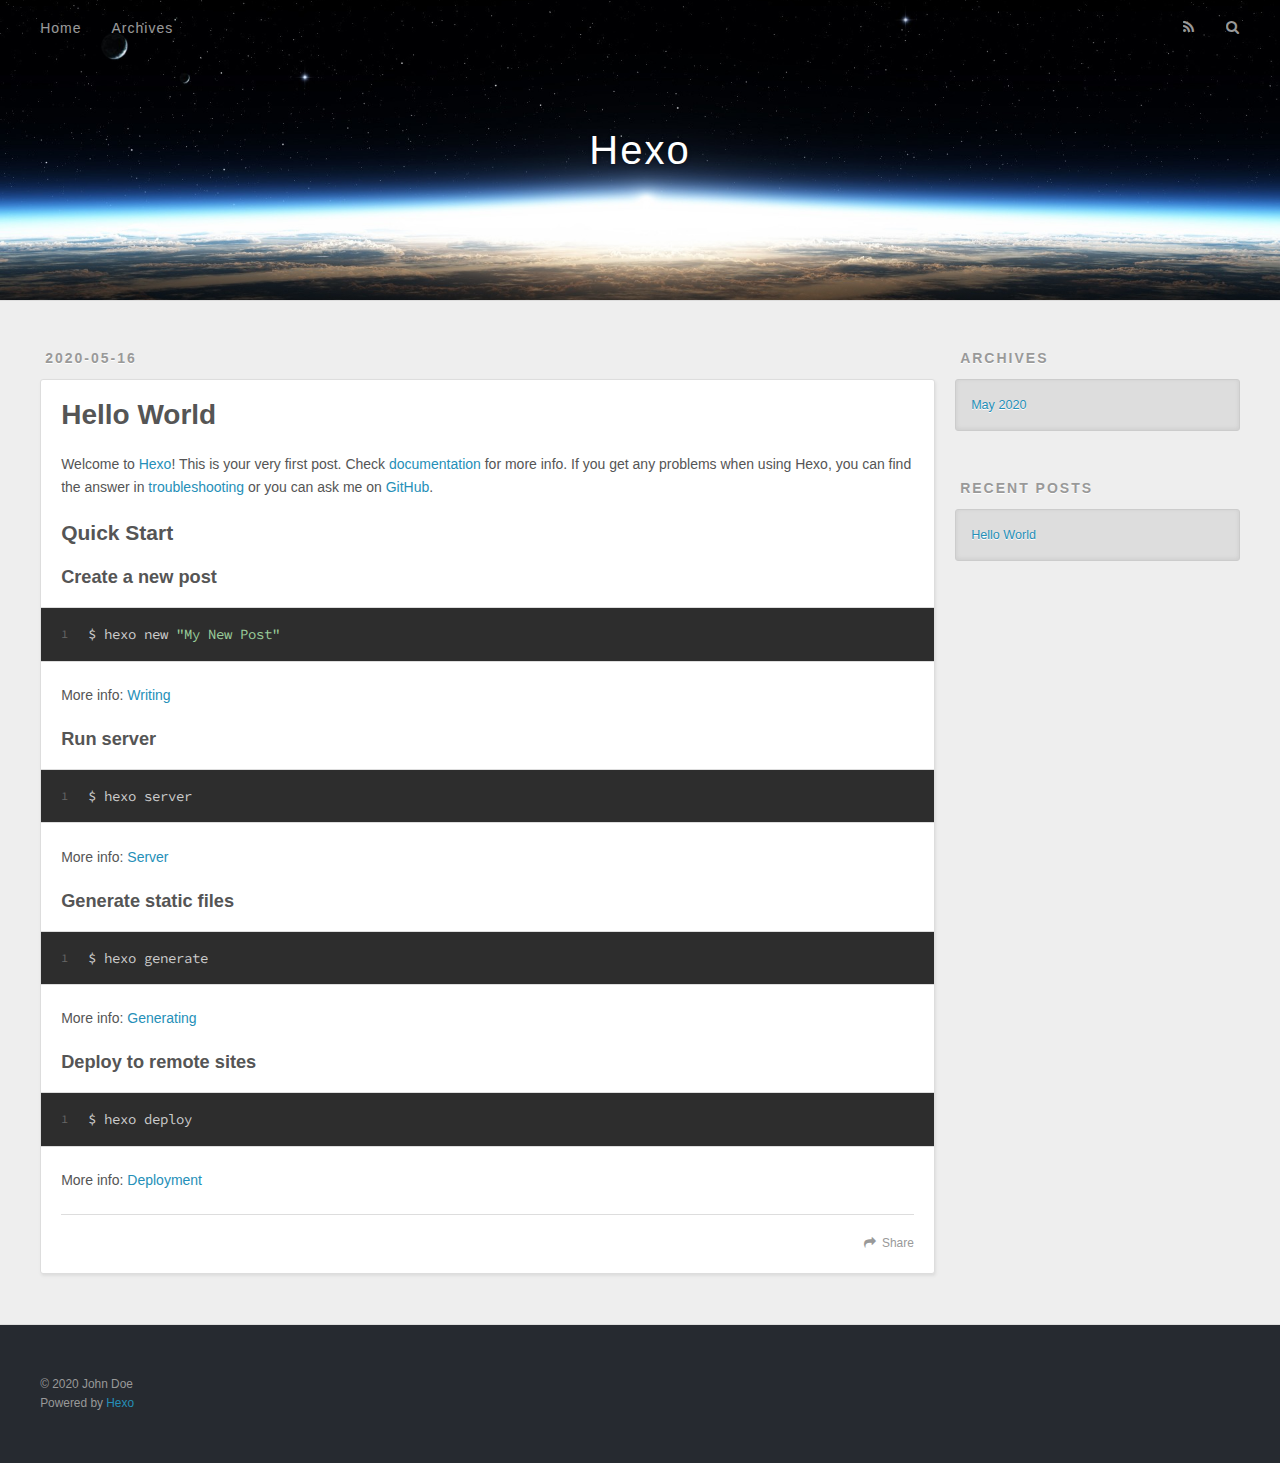
==== index.html @ b16082a1 "Site updated: 2020-05-16 10:19:27" ====
<!DOCTYPE html>
<html>
<head>
  <meta charset="utf-8">
  

  
  <title>Hexo</title>
  <meta name="viewport" content="width=device-width, initial-scale=1, maximum-scale=1">
  <meta property="og:type" content="website">
<meta property="og:title" content="Hexo">
<meta property="og:url" content="http://yoursite.com/index.html">
<meta property="og:site_name" content="Hexo">
<meta property="og:locale" content="en_US">
<meta property="article:author" content="John Doe">
<meta name="twitter:card" content="summary">
  
    <link rel="alternate" href="/atom.xml" title="Hexo" type="application/atom+xml">
  
  
    <link rel="icon" href="/favicon.png">
  
  
    <link href="//fonts.googleapis.com/css?family=Source+Code+Pro" rel="stylesheet" type="text/css">
  
  
<link rel="stylesheet" href="/css/style.css">

<meta name="generator" content="Hexo 4.2.1"></head>

<body>
  <div id="container">
    <div id="wrap">
      <header id="header">
  <div id="banner"></div>
  <div id="header-outer" class="outer">
    <div id="header-title" class="inner">
      <h1 id="logo-wrap">
        <a href="/" id="logo">Hexo</a>
      </h1>
      
    </div>
    <div id="header-inner" class="inner">
      <nav id="main-nav">
        <a id="main-nav-toggle" class="nav-icon"></a>
        
          <a class="main-nav-link" href="/">Home</a>
        
          <a class="main-nav-link" href="/archives">Archives</a>
        
      </nav>
      <nav id="sub-nav">
        
          <a id="nav-rss-link" class="nav-icon" href="/atom.xml" title="RSS Feed"></a>
        
        <a id="nav-search-btn" class="nav-icon" title="Search"></a>
      </nav>
      <div id="search-form-wrap">
        <form action="//google.com/search" method="get" accept-charset="UTF-8" class="search-form"><input type="search" name="q" class="search-form-input" placeholder="Search"><button type="submit" class="search-form-submit">&#xF002;</button><input type="hidden" name="sitesearch" value="http://yoursite.com"></form>
      </div>
    </div>
  </div>
</header>
      <div class="outer">
        <section id="main">
  
    <article id="post-hello-world" class="article article-type-post" itemscope itemprop="blogPost">
  <div class="article-meta">
    <a href="/2020/05/16/hello-world/" class="article-date">
  <time datetime="2020-05-16T02:02:48.460Z" itemprop="datePublished">2020-05-16</time>
</a>
    
  </div>
  <div class="article-inner">
    
    
      <header class="article-header">
        
  
    <h1 itemprop="name">
      <a class="article-title" href="/2020/05/16/hello-world/">Hello World</a>
    </h1>
  

      </header>
    
    <div class="article-entry" itemprop="articleBody">
      
        <p>Welcome to <a href="https://hexo.io/" target="_blank" rel="noopener">Hexo</a>! This is your very first post. Check <a href="https://hexo.io/docs/" target="_blank" rel="noopener">documentation</a> for more info. If you get any problems when using Hexo, you can find the answer in <a href="https://hexo.io/docs/troubleshooting.html" target="_blank" rel="noopener">troubleshooting</a> or you can ask me on <a href="https://github.com/hexojs/hexo/issues" target="_blank" rel="noopener">GitHub</a>.</p>
<h2 id="Quick-Start"><a href="#Quick-Start" class="headerlink" title="Quick Start"></a>Quick Start</h2><h3 id="Create-a-new-post"><a href="#Create-a-new-post" class="headerlink" title="Create a new post"></a>Create a new post</h3><figure class="highlight bash"><table><tr><td class="gutter"><pre><span class="line">1</span><br></pre></td><td class="code"><pre><span class="line">$ hexo new <span class="string">"My New Post"</span></span><br></pre></td></tr></table></figure>

<p>More info: <a href="https://hexo.io/docs/writing.html" target="_blank" rel="noopener">Writing</a></p>
<h3 id="Run-server"><a href="#Run-server" class="headerlink" title="Run server"></a>Run server</h3><figure class="highlight bash"><table><tr><td class="gutter"><pre><span class="line">1</span><br></pre></td><td class="code"><pre><span class="line">$ hexo server</span><br></pre></td></tr></table></figure>

<p>More info: <a href="https://hexo.io/docs/server.html" target="_blank" rel="noopener">Server</a></p>
<h3 id="Generate-static-files"><a href="#Generate-static-files" class="headerlink" title="Generate static files"></a>Generate static files</h3><figure class="highlight bash"><table><tr><td class="gutter"><pre><span class="line">1</span><br></pre></td><td class="code"><pre><span class="line">$ hexo generate</span><br></pre></td></tr></table></figure>

<p>More info: <a href="https://hexo.io/docs/generating.html" target="_blank" rel="noopener">Generating</a></p>
<h3 id="Deploy-to-remote-sites"><a href="#Deploy-to-remote-sites" class="headerlink" title="Deploy to remote sites"></a>Deploy to remote sites</h3><figure class="highlight bash"><table><tr><td class="gutter"><pre><span class="line">1</span><br></pre></td><td class="code"><pre><span class="line">$ hexo deploy</span><br></pre></td></tr></table></figure>

<p>More info: <a href="https://hexo.io/docs/one-command-deployment.html" target="_blank" rel="noopener">Deployment</a></p>

      
    </div>
    <footer class="article-footer">
      <a data-url="http://yoursite.com/2020/05/16/hello-world/" data-id="cka904v8r000038v495n9e7um" class="article-share-link">Share</a>
      
      
    </footer>
  </div>
  
</article>


  


</section>
        
          <aside id="sidebar">
  
    

  
    

  
    
  
    
  <div class="widget-wrap">
    <h3 class="widget-title">Archives</h3>
    <div class="widget">
      <ul class="archive-list"><li class="archive-list-item"><a class="archive-list-link" href="/archives/2020/05/">May 2020</a></li></ul>
    </div>
  </div>


  
    
  <div class="widget-wrap">
    <h3 class="widget-title">Recent Posts</h3>
    <div class="widget">
      <ul>
        
          <li>
            <a href="/2020/05/16/hello-world/">Hello World</a>
          </li>
        
      </ul>
    </div>
  </div>

  
</aside>
        
      </div>
      <footer id="footer">
  
  <div class="outer">
    <div id="footer-info" class="inner">
      &copy; 2020 John Doe<br>
      Powered by <a href="http://hexo.io/" target="_blank">Hexo</a>
    </div>
  </div>
</footer>
    </div>
    <nav id="mobile-nav">
  
    <a href="/" class="mobile-nav-link">Home</a>
  
    <a href="/archives" class="mobile-nav-link">Archives</a>
  
</nav>
    

<script src="//ajax.googleapis.com/ajax/libs/jquery/2.0.3/jquery.min.js"></script>


  
<link rel="stylesheet" href="/fancybox/jquery.fancybox.css">

  
<script src="/fancybox/jquery.fancybox.pack.js"></script>




<script src="/js/script.js"></script>




  </div>
</body>
</html>
---- css/style.css ----
body {
  width: 100%;
}
body:before,
body:after {
  content: "";
  display: table;
}
body:after {
  clear: both;
}
html,
body,
div,
span,
applet,
object,
iframe,
h1,
h2,
h3,
h4,
h5,
h6,
p,
blockquote,
pre,
a,
abbr,
acronym,
address,
big,
cite,
code,
del,
dfn,
em,
img,
ins,
kbd,
q,
s,
samp,
small,
strike,
strong,
sub,
sup,
tt,
var,
dl,
dt,
dd,
ol,
ul,
li,
fieldset,
form,
label,
legend,
table,
caption,
tbody,
tfoot,
thead,
tr,
th,
td {
  margin: 0;
  padding: 0;
  border: 0;
  outline: 0;
  font-weight: inherit;
  font-style: inherit;
  font-family: inherit;
  font-size: 100%;
  vertical-align: baseline;
}
body {
  line-height: 1;
  color: #000;
  background: #fff;
}
ol,
ul {
  list-style: none;
}
table {
  border-collapse: separate;
  border-spacing: 0;
  vertical-align: middle;
}
caption,
th,
td {
  text-align: left;
  font-weight: normal;
  vertical-align: middle;
}
a img {
  border: none;
}
input,
button {
  margin: 0;
  padding: 0;
}
input::-moz-focus-inner,
button::-moz-focus-inner {
  border: 0;
  padding: 0;
}
@font-face {
  font-family: FontAwesome;
  font-style: normal;
  font-weight: normal;
  src: url("fonts/fontawesome-webfont.eot?v=#4.0.3");
  src: url("fonts/fontawesome-webfont.eot?#iefix&v=#4.0.3") format("embedded-opentype"), url("fonts/fontawesome-webfont.woff?v=#4.0.3") format("woff"), url("fonts/fontawesome-webfont.ttf?v=#4.0.3") format("truetype"), url("fonts/fontawesome-webfont.svg#fontawesomeregular?v=#4.0.3") format("svg");
}
html,
body,
#container {
  height: 100%;
}
body {
  background: #eee;
  font: 14px -apple-system, BlinkMacSystemFont, "Segoe UI", "Roboto", "Oxygen", "Ubuntu", "Cantarell", "Fira Sans", "Droid Sans", "Helvetica Neue", sans-serif;
  -webkit-text-size-adjust: 100%;
}
.outer {
  max-width: 1220px;
  margin: 0 auto;
  padding: 0 20px;
}
.outer:before,
.outer:after {
  content: "";
  display: table;
}
.outer:after {
  clear: both;
}
.inner {
  display: inline;
  float: left;
  width: 98.33333333333333%;
  margin: 0 0.833333333333333%;
}
.left,
.alignleft {
  float: left;
}
.right,
.alignright {
  float: right;
}
.clear {
  clear: both;
}
#container {
  position: relative;
}
.mobile-nav-on {
  overflow: hidden;
}
#wrap {
  height: 100%;
  width: 100%;
  position: absolute;
  top: 0;
  left: 0;
  -webkit-transition: 0.2s ease-out;
  -moz-transition: 0.2s ease-out;
  -ms-transition: 0.2s ease-out;
  transition: 0.2s ease-out;
  z-index: 1;
  background: #eee;
}
.mobile-nav-on #wrap {
  left: 280px;
}
@media screen and (min-width: 768px) {
  #main {
    display: inline;
    float: left;
    width: 73.33333333333333%;
    margin: 0 0.833333333333333%;
  }
}
.article-date,
.article-category-link,
.archive-year,
.widget-title {
  text-decoration: none;
  text-transform: uppercase;
  letter-spacing: 2px;
  color: #999;
  margin-bottom: 1em;
  margin-left: 5px;
  line-height: 1em;
  text-shadow: 0 1px #fff;
  font-weight: bold;
}
.article-inner,
.archive-article-inner {
  background: #fff;
  -webkit-box-shadow: 1px 2px 3px #ddd;
  box-shadow: 1px 2px 3px #ddd;
  border: 1px solid #ddd;
  border-radius: 3px;
}
.article-entry h1,
.widget h1 {
  font-size: 2em;
}
.article-entry h2,
.widget h2 {
  font-size: 1.5em;
}
.article-entry h3,
.widget h3 {
  font-size: 1.3em;
}
.article-entry h4,
.widget h4 {
  font-size: 1.2em;
}
.article-entry h5,
.widget h5 {
  font-size: 1em;
}
.article-entry h6,
.widget h6 {
  font-size: 1em;
  color: #999;
}
.article-entry hr,
.widget hr {
  border: 1px dashed #ddd;
}
.article-entry strong,
.widget strong {
  font-weight: bold;
}
.article-entry em,
.widget em,
.article-entry cite,
.widget cite {
  font-style: italic;
}
.article-entry sup,
.widget sup,
.article-entry sub,
.widget sub {
  font-size: 0.75em;
  line-height: 0;
  position: relative;
  vertical-align: baseline;
}
.article-entry sup,
.widget sup {
  top: -0.5em;
}
.article-entry sub,
.widget sub {
  bottom: -0.2em;
}
.article-entry small,
.widget small {
  font-size: 0.85em;
}
.article-entry acronym,
.widget acronym,
.article-entry abbr,
.widget abbr {
  border-bottom: 1px dotted;
}
.article-entry ul,
.widget ul,
.article-entry ol,
.widget ol,
.article-entry dl,
.widget dl {
  margin: 0 20px;
  line-height: 1.6em;
}
.article-entry ul ul,
.widget ul ul,
.article-entry ol ul,
.widget ol ul,
.article-entry ul ol,
.widget ul ol,
.article-entry ol ol,
.widget ol ol {
  margin-top: 0;
  margin-bottom: 0;
}
.article-entry ul,
.widget ul {
  list-style: disc;
}
.article-entry ol,
.widget ol {
  list-style: decimal;
}
.article-entry dt,
.widget dt {
  font-weight: bold;
}
#header {
  height: 300px;
  position: relative;
  border-bottom: 1px solid #ddd;
}
#header:before,
#header:after {
  content: "";
  position: absolute;
  left: 0;
  right: 0;
  height: 40px;
}
#header:before {
  top: 0;
  background: -webkit-linear-gradient(rgba(0,0,0,0.2), transparent);
  background: -moz-linear-gradient(rgba(0,0,0,0.2), transparent);
  background: -ms-linear-gradient(rgba(0,0,0,0.2), transparent);
  background: linear-gradient(rgba(0,0,0,0.2), transparent);
}
#header:after {
  bottom: 0;
  background: -webkit-linear-gradient(transparent, rgba(0,0,0,0.2));
  background: -moz-linear-gradient(transparent, rgba(0,0,0,0.2));
  background: -ms-linear-gradient(transparent, rgba(0,0,0,0.2));
  background: linear-gradient(transparent, rgba(0,0,0,0.2));
}
#header-outer {
  height: 100%;
  position: relative;
}
#header-inner {
  position: relative;
  overflow: hidden;
}
#banner {
  position: absolute;
  top: 0;
  left: 0;
  width: 100%;
  height: 100%;
  background: url("images/banner.jpg") center #000;
  -webkit-background-size: cover;
  -moz-background-size: cover;
  background-size: cover;
  z-index: -1;
}
#header-title {
  text-align: center;
  height: 40px;
  position: absolute;
  top: 50%;
  left: 0;
  margin-top: -20px;
}
#logo,
#subtitle {
  text-decoration: none;
  color: #fff;
  font-weight: 300;
  text-shadow: 0 1px 4px rgba(0,0,0,0.3);
}
#logo {
  font-size: 40px;
  line-height: 40px;
  letter-spacing: 2px;
}
#subtitle {
  font-size: 16px;
  line-height: 16px;
  letter-spacing: 1px;
}
#subtitle-wrap {
  margin-top: 16px;
}
#main-nav {
  float: left;
  margin-left: -15px;
}
.nav-icon,
.main-nav-link {
  float: left;
  color: #fff;
  opacity: 0.6;
  text-decoration: none;
  text-shadow: 0 1px rgba(0,0,0,0.2);
  -webkit-transition: opacity 0.2s;
  -moz-transition: opacity 0.2s;
  -ms-transition: opacity 0.2s;
  transition: opacity 0.2s;
  display: block;
  padding: 20px 15px;
}
.nav-icon:hover,
.main-nav-link:hover {
  opacity: 1;
}
.nav-icon {
  font-family: FontAwesome;
  text-align: center;
  font-size: 14px;
  width: 14px;
  height: 14px;
  padding: 20px 15px;
  position: relative;
  cursor: pointer;
}
.main-nav-link {
  font-weight: 300;
  letter-spacing: 1px;
}
@media screen and (max-width: 479px) {
  .main-nav-link {
    display: none;
  }
}
#main-nav-toggle {
  display: none;
}
#main-nav-toggle:before {
  content: "\f0c9";
}
@media screen and (max-width: 479px) {
  #main-nav-toggle {
    display: block;
  }
}
#sub-nav {
  float: right;
  margin-right: -15px;
}
#nav-rss-link:before {
  content: "\f09e";
}
#nav-search-btn:before {
  content: "\f002";
}
#search-form-wrap {
  position: absolute;
  top: 15px;
  width: 150px;
  height: 30px;
  right: -150px;
  opacity: 0;
  -webkit-transition: 0.2s ease-out;
  -moz-transition: 0.2s ease-out;
  -ms-transition: 0.2s ease-out;
  transition: 0.2s ease-out;
}
#search-form-wrap.on {
  opacity: 1;
  right: 0;
}
@media screen and (max-width: 479px) {
  #search-form-wrap {
    width: 100%;
    right: -100%;
  }
}
.search-form {
  position: absolute;
  top: 0;
  left: 0;
  right: 0;
  background: #fff;
  padding: 5px 15px;
  border-radius: 15px;
  -webkit-box-shadow: 0 0 10px rgba(0,0,0,0.3);
  box-shadow: 0 0 10px rgba(0,0,0,0.3);
}
.search-form-input {
  border: none;
  background: none;
  color: #555;
  width: 100%;
  font: 13px -apple-system, BlinkMacSystemFont, "Segoe UI", "Roboto", "Oxygen", "Ubuntu", "Cantarell", "Fira Sans", "Droid Sans", "Helvetica Neue", sans-serif;
  outline: none;
}
.search-form-input::-webkit-search-results-decoration,
.search-form-input::-webkit-search-cancel-button {
  -webkit-appearance: none;
}
.search-form-submit {
  position: absolute;
  top: 50%;
  right: 10px;
  margin-top: -7px;
  font: 13px FontAwesome;
  border: none;
  background: none;
  color: #bbb;
  cursor: pointer;
}
.search-form-submit:hover,
.search-form-submit:focus {
  color: #777;
}
.article {
  margin: 50px 0;
}
.article-inner {
  overflow: hidden;
}
.article-meta:before,
.article-meta:after {
  content: "";
  display: table;
}
.article-meta:after {
  clear: both;
}
.article-date {
  float: left;
}
.article-category {
  float: left;
  line-height: 1em;
  color: #ccc;
  text-shadow: 0 1px #fff;
  margin-left: 8px;
}
.article-category:before {
  content: "\2022";
}
.article-category-link {
  margin: 0 12px 1em;
}
.article-header {
  padding: 20px 20px 0;
}
.article-title {
  text-decoration: none;
  font-size: 2em;
  font-weight: bold;
  color: #555;
  line-height: 1.1em;
  -webkit-transition: color 0.2s;
  -moz-transition: color 0.2s;
  -ms-transition: color 0.2s;
  transition: color 0.2s;
}
a.article-title:hover {
  color: #258fb8;
}
.article-entry {
  color: #555;
  padding: 0 20px;
}
.article-entry:before,
.article-entry:after {
  content: "";
  display: table;
}
.article-entry:after {
  clear: both;
}
.article-entry p,
.article-entry table {
  line-height: 1.6em;
  margin: 1.6em 0;
}
.article-entry h1,
.article-entry h2,
.article-entry h3,
.article-entry h4,
.article-entry h5,
.article-entry h6 {
  font-weight: bold;
}
.article-entry h1,
.article-entry h2,
.article-entry h3,
.article-entry h4,
.article-entry h5,
.article-entry h6 {
  line-height: 1.1em;
  margin: 1.1em 0;
}
.article-entry a {
  color: #258fb8;
  text-decoration: none;
}
.article-entry a:hover {
  text-decoration: underline;
}
.article-entry ul,
.article-entry ol,
.article-entry dl {
  margin-top: 1.6em;
  margin-bottom: 1.6em;
}
.article-entry img,
.article-entry video {
  max-width: 100%;
  height: auto;
  display: block;
  margin: auto;
}
.article-entry iframe {
  border: none;
}
.article-entry table {
  width: 100%;
  border-collapse: collapse;
  border-spacing: 0;
}
.article-entry th {
  font-weight: bold;
  border-bottom: 3px solid #ddd;
  padding-bottom: 0.5em;
}
.article-entry td {
  border-bottom: 1px solid #ddd;
  padding: 10px 0;
}
.article-entry blockquote {
  font-family: Georgia, "Times New Roman", serif;
  font-size: 1.4em;
  margin: 1.6em 20px;
  text-align: center;
}
.article-entry blockquote footer {
  font-size: 14px;
  margin: 1.6em 0;
  font-family: -apple-system, BlinkMacSystemFont, "Segoe UI", "Roboto", "Oxygen", "Ubuntu", "Cantarell", "Fira Sans", "Droid Sans", "Helvetica Neue", sans-serif;
}
.article-entry blockquote footer cite:before {
  content: "—";
  padding: 0 0.5em;
}
.article-entry .pullquote {
  text-align: left;
  width: 45%;
  margin: 0;
}
.article-entry .pullquote.left {
  margin-left: 0.5em;
  margin-right: 1em;
}
.article-entry .pullquote.right {
  margin-right: 0.5em;
  margin-left: 1em;
}
.article-entry .caption {
  color: #999;
  display: block;
  font-size: 0.9em;
  margin-top: 0.5em;
  position: relative;
  text-align: center;
}
.article-entry .video-container {
  position: relative;
  padding-top: 56.25%;
  height: 0;
  overflow: hidden;
}
.article-entry .video-container iframe,
.article-entry .video-container object,
.article-entry .video-container embed {
  position: absolute;
  top: 0;
  left: 0;
  width: 100%;
  height: 100%;
  margin-top: 0;
}
.article-more-link a {
  display: inline-block;
  line-height: 1em;
  padding: 6px 15px;
  border-radius: 15px;
  background: #eee;
  color: #999;
  text-shadow: 0 1px #fff;
  text-decoration: none;
}
.article-more-link a:hover {
  background: #258fb8;
  color: #fff;
  text-decoration: none;
  text-shadow: 0 1px #1e7293;
}
.article-footer {
  font-size: 0.85em;
  line-height: 1.6em;
  border-top: 1px solid #ddd;
  padding-top: 1.6em;
  margin: 0 20px 20px;
}
.article-footer:before,
.article-footer:after {
  content: "";
  display: table;
}
.article-footer:after {
  clear: both;
}
.article-footer a {
  color: #999;
  text-decoration: none;
}
.article-footer a:hover {
  color: #555;
}
.article-tag-list-item {
  float: left;
  margin-right: 10px;
}
.article-tag-list-link:before {
  content: "#";
}
.article-comment-link {
  float: right;
}
.article-comment-link:before {
  content: "\f075";
  font-family: FontAwesome;
  padding-right: 8px;
}
.article-share-link {
  cursor: pointer;
  float: right;
  margin-left: 20px;
}
.article-share-link:before {
  content: "\f064";
  font-family: FontAwesome;
  padding-right: 6px;
}
#article-nav {
  position: relative;
}
#article-nav:before,
#article-nav:after {
  content: "";
  display: table;
}
#article-nav:after {
  clear: both;
}
@media screen and (min-width: 768px) {
  #article-nav {
    margin: 50px 0;
  }
  #article-nav:before {
    width: 8px;
    height: 8px;
    position: absolute;
    top: 50%;
    left: 50%;
    margin-top: -4px;
    margin-left: -4px;
    content: "";
    border-radius: 50%;
    background: #ddd;
    -webkit-box-shadow: 0 1px 2px #fff;
    box-shadow: 0 1px 2px #fff;
  }
}
.article-nav-link-wrap {
  text-decoration: none;
  text-shadow: 0 1px #fff;
  color: #999;
  -webkit-box-sizing: border-box;
  -moz-box-sizing: border-box;
  box-sizing: border-box;
  margin-top: 50px;
  text-align: center;
  display: block;
}
.article-nav-link-wrap:hover {
  color: #555;
}
@media screen and (min-width: 768px) {
  .article-nav-link-wrap {
    width: 50%;
    margin-top: 0;
  }
}
@media screen and (min-width: 768px) {
  #article-nav-newer {
    float: left;
    text-align: right;
    padding-right: 20px;
  }
}
@media screen and (min-width: 768px) {
  #article-nav-older {
    float: right;
    text-align: left;
    padding-left: 20px;
  }
}
.article-nav-caption {
  text-transform: uppercase;
  letter-spacing: 2px;
  color: #ddd;
  line-height: 1em;
  font-weight: bold;
}
#article-nav-newer .article-nav-caption {
  margin-right: -2px;
}
.article-nav-title {
  font-size: 0.85em;
  line-height: 1.6em;
  margin-top: 0.5em;
}
.article-share-box {
  position: absolute;
  display: none;
  background: #fff;
  -webkit-box-shadow: 1px 2px 10px rgba(0,0,0,0.2);
  box-shadow: 1px 2px 10px rgba(0,0,0,0.2);
  border-radius: 3px;
  margin-left: -145px;
  overflow: hidden;
  z-index: 1;
}
.article-share-box.on {
  display: block;
}
.article-share-input {
  width: 100%;
  background: none;
  -webkit-box-sizing: border-box;
  -moz-box-sizing: border-box;
  box-sizing: border-box;
  font: 14px -apple-system, BlinkMacSystemFont, "Segoe UI", "Roboto", "Oxygen", "Ubuntu", "Cantarell", "Fira Sans", "Droid Sans", "Helvetica Neue", sans-serif;
  padding: 0 15px;
  color: #555;
  outline: none;
  border: 1px solid #ddd;
  border-radius: 3px 3px 0 0;
  height: 36px;
  line-height: 36px;
}
.article-share-links {
  background: #eee;
}
.article-share-links:before,
.article-share-links:after {
  content: "";
  display: table;
}
.article-share-links:after {
  clear: both;
}
.article-share-twitter,
.article-share-facebook,
.article-share-pinterest,
.article-share-google {
  width: 50px;
  height: 36px;
  display: block;
  float: left;
  position: relative;
  color: #999;
  text-shadow: 0 1px #fff;
}
.article-share-twitter:before,
.article-share-facebook:before,
.article-share-pinterest:before,
.article-share-google:before {
  font-size: 20px;
  font-family: FontAwesome;
  width: 20px;
  height: 20px;
  position: absolute;
  top: 50%;
  left: 50%;
  margin-top: -10px;
  margin-left: -10px;
  text-align: center;
}
.article-share-twitter:hover,
.article-share-facebook:hover,
.article-share-pinterest:hover,
.article-share-google:hover {
  color: #fff;
}
.article-share-twitter:before {
  content: "\f099";
}
.article-share-twitter:hover {
  background: #00aced;
  text-shadow: 0 1px #008abe;
}
.article-share-facebook:before {
  content: "\f09a";
}
.article-share-facebook:hover {
  background: #3b5998;
  text-shadow: 0 1px #2f477a;
}
.article-share-pinterest:before {
  content: "\f0d2";
}
.article-share-pinterest:hover {
  background: #cb2027;
  text-shadow: 0 1px #a21a1f;
}
.article-share-google:before {
  content: "\f0d5";
}
.article-share-google:hover {
  background: #dd4b39;
  text-shadow: 0 1px #be3221;
}
.article-gallery {
  background: #000;
  position: relative;
}
.article-gallery-photos {
  position: relative;
  overflow: hidden;
}
.article-gallery-img {
  display: none;
  max-width: 100%;
}
.article-gallery-img:first-child {
  display: block;
}
.article-gallery-img.loaded {
  position: absolute;
  display: block;
}
.article-gallery-img img {
  display: block;
  max-width: 100%;
  margin: 0 auto;
}
#comments {
  background: #fff;
  -webkit-box-shadow: 1px 2px 3px #ddd;
  box-shadow: 1px 2px 3px #ddd;
  padding: 20px;
  border: 1px solid #ddd;
  border-radius: 3px;
  margin: 50px 0;
}
#comments a {
  color: #258fb8;
}
.archives-wrap {
  margin: 50px 0;
}
.archives:before,
.archives:after {
  content: "";
  display: table;
}
.archives:after {
  clear: both;
}
.archive-year-wrap {
  margin-bottom: 1em;
}
.archives {
  -webkit-column-gap: 10px;
  -moz-column-gap: 10px;
  column-gap: 10px;
}
@media screen and (min-width: 480px) and (max-width: 767px) {
  .archives {
    -webkit-column-count: 2;
    -moz-column-count: 2;
    column-count: 2;
  }
}
@media screen and (min-width: 768px) {
  .archives {
    -webkit-column-count: 3;
    -moz-column-count: 3;
    column-count: 3;
  }
}
.archive-article {
  -webkit-column-break-inside: avoid;
  page-break-inside: avoid;
  overflow: hidden;
  break-inside: avoid-column;
}
.archive-article-inner {
  padding: 10px;
  margin-bottom: 15px;
}
.archive-article-title {
  text-decoration: none;
  font-weight: bold;
  color: #555;
  -webkit-transition: color 0.2s;
  -moz-transition: color 0.2s;
  -ms-transition: color 0.2s;
  transition: color 0.2s;
  line-height: 1.6em;
}
.archive-article-title:hover {
  color: #258fb8;
}
.archive-article-footer {
  margin-top: 1em;
}
.archive-article-date {
  color: #999;
  text-decoration: none;
  font-size: 0.85em;
  line-height: 1em;
  margin-bottom: 0.5em;
  display: block;
}
#page-nav {
  margin: 50px auto;
  background: #fff;
  -webkit-box-shadow: 1px 2px 3px #ddd;
  box-shadow: 1px 2px 3px #ddd;
  border: 1px solid #ddd;
  border-radius: 3px;
  text-align: center;
  color: #999;
  overflow: hidden;
}
#page-nav:before,
#page-nav:after {
  content: "";
  display: table;
}
#page-nav:after {
  clear: both;
}
#page-nav a,
#page-nav span {
  padding: 10px 20px;
  line-height: 1;
  height: 2ex;
}
#page-nav a {
  color: #999;
  text-decoration: none;
}
#page-nav a:hover {
  background: #999;
  color: #fff;
}
#page-nav .prev {
  float: left;
}
#page-nav .next {
  float: right;
}
#page-nav .page-number {
  display: inline-block;
}
@media screen and (max-width: 479px) {
  #page-nav .page-number {
    display: none;
  }
}
#page-nav .current {
  color: #555;
  font-weight: bold;
}
#page-nav .space {
  color: #ddd;
}
#footer {
  background: #262a30;
  padding: 50px 0;
  border-top: 1px solid #ddd;
  color: #999;
}
#footer a {
  color: #258fb8;
  text-decoration: none;
}
#footer a:hover {
  text-decoration: underline;
}
#footer-info {
  line-height: 1.6em;
  font-size: 0.85em;
}
.article-entry pre,
.article-entry .highlight {
  background: #2d2d2d;
  margin: 0 -20px;
  padding: 15px 20px;
  border-style: solid;
  border-color: #ddd;
  border-width: 1px 0;
  overflow: auto;
  color: #ccc;
  line-height: 22.400000000000002px;
}
.article-entry .highlight .gutter pre,
.article-entry .gist .gist-file .gist-data .line-numbers {
  color: #666;
  font-size: 0.85em;
}
.article-entry pre,
.article-entry code {
  font-family: "Source Code Pro", Consolas, Monaco, Menlo, Consolas, monospace;
}
.article-entry code {
  background: #eee;
  text-shadow: 0 1px #fff;
  padding: 0 0.3em;
}
.article-entry pre code {
  background: none;
  text-shadow: none;
  padding: 0;
}
.article-entry .highlight pre {
  border: none;
  margin: 0;
  padding: 0;
}
.article-entry .highlight table {
  margin: 0;
  width: auto;
}
.article-entry .highlight td {
  border: none;
  padding: 0;
}
.article-entry .highlight figcaption {
  font-size: 0.85em;
  color: #999;
  line-height: 1em;
  margin-bottom: 1em;
}
.article-entry .highlight figcaption:before,
.article-entry .highlight figcaption:after {
  content: "";
  display: table;
}
.article-entry .highlight figcaption:after {
  clear: both;
}
.article-entry .highlight figcaption a {
  float: right;
}
.article-entry .highlight .gutter pre {
  text-align: right;
  padding-right: 20px;
}
.article-entry .highlight .line {
  height: 22.400000000000002px;
}
.article-entry .highlight .line.marked {
  background: #515151;
}
.article-entry .gist {
  margin: 0 -20px;
  border-style: solid;
  border-color: #ddd;
  border-width: 1px 0;
  background: #2d2d2d;
  padding: 15px 20px 15px 0;
}
.article-entry .gist .gist-file {
  border: none;
  font-family: "Source Code Pro", Consolas, Monaco, Menlo, Consolas, monospace;
  margin: 0;
}
.article-entry .gist .gist-file .gist-data {
  background: none;
  border: none;
}
.article-entry .gist .gist-file .gist-data .line-numbers {
  background: none;
  border: none;
  padding: 0 20px 0 0;
}
.article-entry .gist .gist-file .gist-data .line-data {
  padding: 0 !important;
}
.article-entry .gist .gist-file .highlight {
  margin: 0;
  padding: 0;
  border: none;
}
.article-entry .gist .gist-file .gist-meta {
  background: #2d2d2d;
  color: #999;
  font: 0.85em -apple-system, BlinkMacSystemFont, "Segoe UI", "Roboto", "Oxygen", "Ubuntu", "Cantarell", "Fira Sans", "Droid Sans", "Helvetica Neue", sans-serif;
  text-shadow: 0 0;
  padding: 0;
  margin-top: 1em;
  margin-left: 20px;
}
.article-entry .gist .gist-file .gist-meta a {
  color: #258fb8;
  font-weight: normal;
}
.article-entry .gist .gist-file .gist-meta a:hover {
  text-decoration: underline;
}
pre .comment,
pre .title {
  color: #999;
}
pre .variable,
pre .attribute,
pre .tag,
pre .regexp,
pre .ruby .constant,
pre .xml .tag .title,
pre .xml .pi,
pre .xml .doctype,
pre .html .doctype,
pre .css .id,
pre .css .class,
pre .css .pseudo {
  color: #f2777a;
}
pre .number,
pre .preprocessor,
pre .built_in,
pre .literal,
pre .params,
pre .constant {
  color: #f99157;
}
pre .class,
pre .ruby .class .title,
pre .css .rules .attribute {
  color: #9c9;
}
pre .string,
pre .value,
pre .inheritance,
pre .header,
pre .ruby .symbol,
pre .xml .cdata {
  color: #9c9;
}
pre .css .hexcolor {
  color: #6cc;
}
pre .function,
pre .python .decorator,
pre .python .title,
pre .ruby .function .title,
pre .ruby .title .keyword,
pre .perl .sub,
pre .javascript .title,
pre .coffeescript .title {
  color: #69c;
}
pre .keyword,
pre .javascript .function {
  color: #c9c;
}
@media screen and (max-width: 479px) {
  #mobile-nav {
    position: absolute;
    top: 0;
    left: 0;
    width: 280px;
    height: 100%;
    background: #191919;
    border-right: 1px solid #fff;
  }
}
@media screen and (max-width: 479px) {
  .mobile-nav-link {
    display: block;
    color: #999;
    text-decoration: none;
    padding: 15px 20px;
    font-weight: bold;
  }
  .mobile-nav-link:hover {
    color: #fff;
  }
}
@media screen and (min-width: 768px) {
  #sidebar {
    display: inline;
    float: left;
    width: 23.333333333333332%;
    margin: 0 0.833333333333333%;
  }
}
.widget-wrap {
  margin: 50px 0;
}
.widget {
  color: #777;
  text-shadow: 0 1px #fff;
  background: #ddd;
  -webkit-box-shadow: 0 -1px 4px #ccc inset;
  box-shadow: 0 -1px 4px #ccc inset;
  border: 1px solid #ccc;
  padding: 15px;
  border-radius: 3px;
}
.widget a {
  color: #258fb8;
  text-decoration: none;
}
.widget a:hover {
  text-decoration: underline;
}
.widget ul ul,
.widget ol ul,
.widget dl ul,
.widget ul ol,
.widget ol ol,
.widget dl ol,
.widget ul dl,
.widget ol dl,
.widget dl dl {
  margin-left: 15px;
  list-style: disc;
}
.widget {
  line-height: 1.6em;
  word-wrap: break-word;
  font-size: 0.9em;
}
.widget ul,
.widget ol {
  list-style: none;
  margin: 0;
}
.widget ul ul,
.widget ol ul,
.widget ul ol,
.widget ol ol {
  margin: 0 20px;
}
.widget ul ul,
.widget ol ul {
  list-style: disc;
}
.widget ul ol,
.widget ol ol {
  list-style: decimal;
}
.category-list-count,
.tag-list-count,
.archive-list-count {
  padding-left: 5px;
  color: #999;
  font-size: 0.85em;
}
.category-list-count:before,
.tag-list-count:before,
.archive-list-count:before {
  content: "(";
}
.category-list-count:after,
.tag-list-count:after,
.archive-list-count:after {
  content: ")";
}
.tagcloud a {
  margin-right: 5px;
  display: inline-block;
}
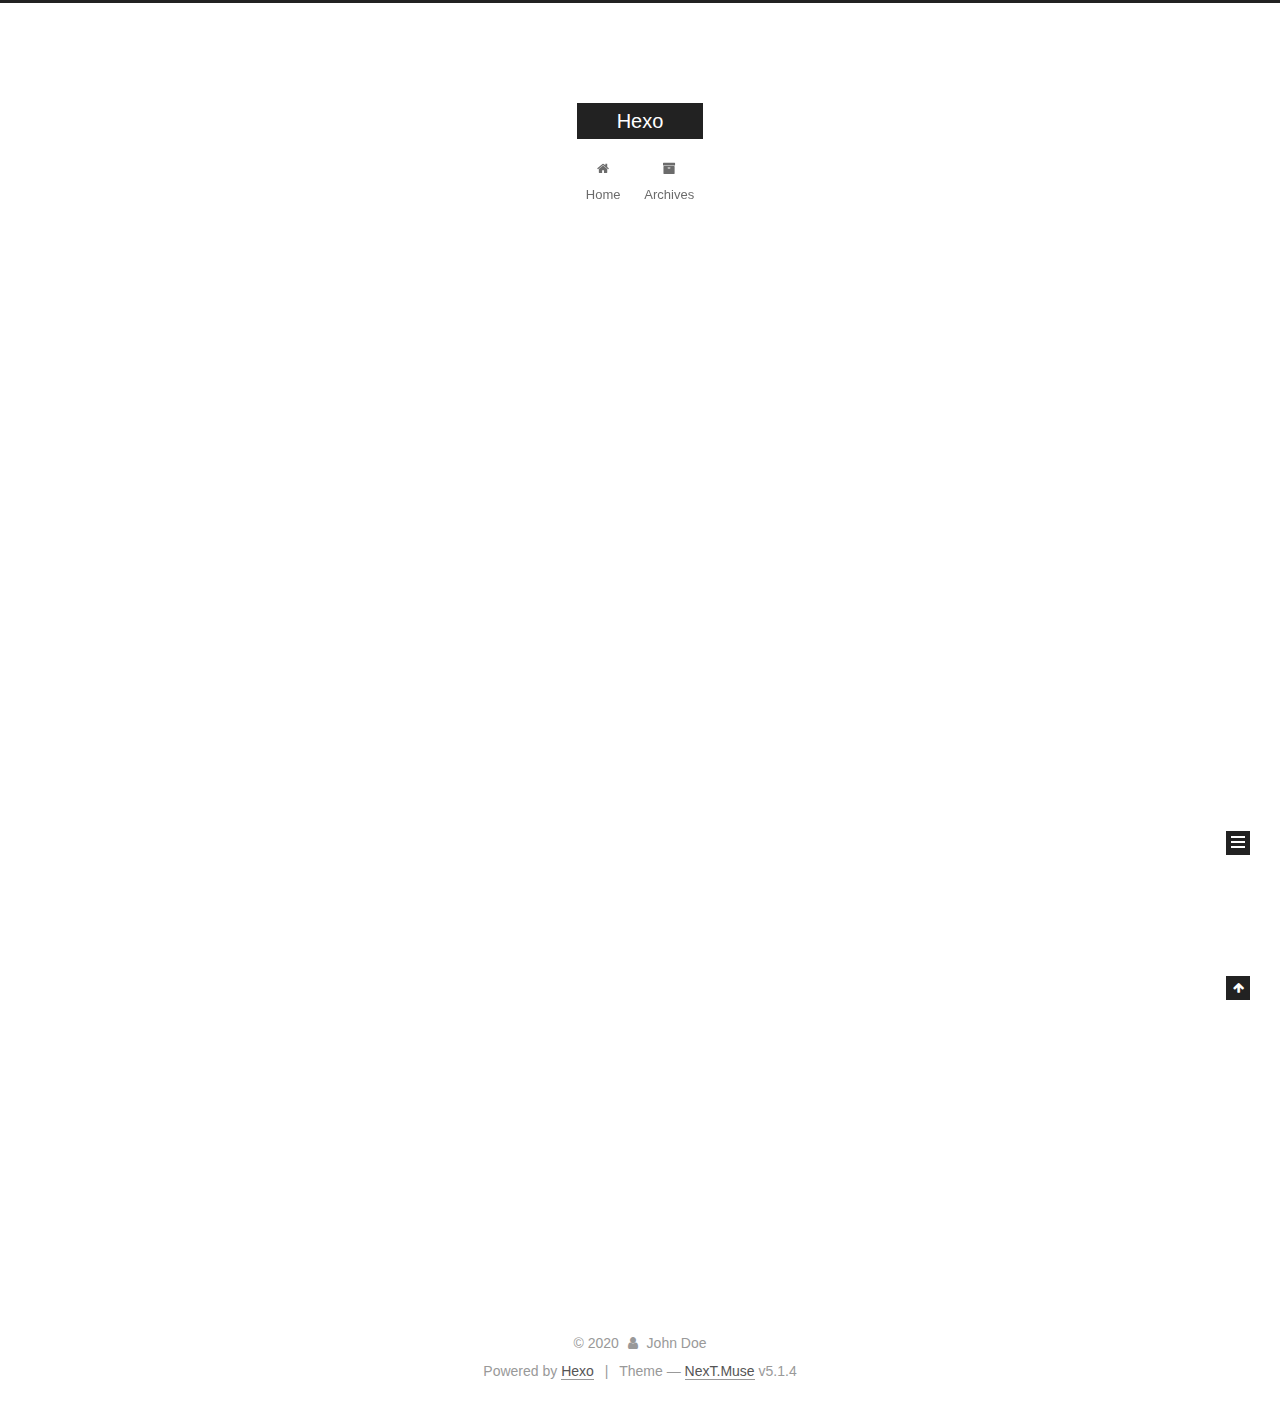
==== commit f0974da2: "Site updated: 2020-05-16 10:35:48" ====
--- a/index.html
+++ b/index.html
@@ -1,196 +1,620 @@
 <!DOCTYPE html>
-<html>
+
+
+
+  
+
+
+<html class="theme-next muse use-motion" lang="en">
 <head>
-  <meta charset="utf-8">
-  
-
-  
-  <title>Hexo</title>
-  <meta name="viewport" content="width=device-width, initial-scale=1, maximum-scale=1">
-  <meta property="og:type" content="website">
+  <meta charset="UTF-8"/>
+<meta http-equiv="X-UA-Compatible" content="IE=edge" />
+<meta name="viewport" content="width=device-width, initial-scale=1, maximum-scale=1"/>
+<meta name="theme-color" content="#222">
+
+
+
+
+
+
+
+
+
+<meta http-equiv="Cache-Control" content="no-transform" />
+<meta http-equiv="Cache-Control" content="no-siteapp" />
+
+
+
+
+
+
+
+
+
+
+
+
+
+
+
+
+  
+  
+  <link href="/lib/fancybox/source/jquery.fancybox.css?v=2.1.5" rel="stylesheet" type="text/css" />
+
+
+
+
+
+
+
+<link href="/lib/font-awesome/css/font-awesome.min.css?v=4.6.2" rel="stylesheet" type="text/css" />
+
+<link href="/css/main.css?v=5.1.4" rel="stylesheet" type="text/css" />
+
+
+  <link rel="apple-touch-icon" sizes="180x180" href="/images/apple-touch-icon-next.png?v=5.1.4">
+
+
+  <link rel="icon" type="image/png" sizes="32x32" href="/images/favicon-32x32-next.png?v=5.1.4">
+
+
+  <link rel="icon" type="image/png" sizes="16x16" href="/images/favicon-16x16-next.png?v=5.1.4">
+
+
+  <link rel="mask-icon" href="/images/logo.svg?v=5.1.4" color="#222">
+
+
+
+
+
+  <meta name="keywords" content="Hexo, NexT" />
+
+
+
+
+
+
+
+
+
+
+<meta property="og:type" content="website">
 <meta property="og:title" content="Hexo">
 <meta property="og:url" content="http://yoursite.com/index.html">
 <meta property="og:site_name" content="Hexo">
 <meta property="og:locale" content="en_US">
 <meta property="article:author" content="John Doe">
 <meta name="twitter:card" content="summary">
-  
-    <link rel="alternate" href="/atom.xml" title="Hexo" type="application/atom+xml">
-  
-  
-    <link rel="icon" href="/favicon.png">
-  
-  
-    <link href="//fonts.googleapis.com/css?family=Source+Code+Pro" rel="stylesheet" type="text/css">
-  
-  
-<link rel="stylesheet" href="/css/style.css">
+
+
+
+<script type="text/javascript" id="hexo.configurations">
+  var NexT = window.NexT || {};
+  var CONFIG = {
+    root: '/',
+    scheme: 'Muse',
+    version: '5.1.4',
+    sidebar: {"position":"left","display":"post","offset":12,"b2t":false,"scrollpercent":false,"onmobile":false},
+    fancybox: true,
+    tabs: true,
+    motion: {"enable":true,"async":false,"transition":{"post_block":"fadeIn","post_header":"slideDownIn","post_body":"slideDownIn","coll_header":"slideLeftIn","sidebar":"slideUpIn"}},
+    duoshuo: {
+      userId: '0',
+      author: 'Author'
+    },
+    algolia: {
+      applicationID: '',
+      apiKey: '',
+      indexName: '',
+      hits: {"per_page":10},
+      labels: {"input_placeholder":"Search for Posts","hits_empty":"We didn't find any results for the search: ${query}","hits_stats":"${hits} results found in ${time} ms"}
+    }
+  };
+</script>
+
+
+
+  <link rel="canonical" href="http://yoursite.com/"/>
+
+
+
+
+
+  <title>Hexo</title>
+  
+
+
+
+
+
+
+
 
 <meta name="generator" content="Hexo 4.2.1"></head>
 
-<body>
-  <div id="container">
-    <div id="wrap">
-      <header id="header">
-  <div id="banner"></div>
-  <div id="header-outer" class="outer">
-    <div id="header-title" class="inner">
-      <h1 id="logo-wrap">
-        <a href="/" id="logo">Hexo</a>
-      </h1>
-      
+<body itemscope itemtype="http://schema.org/WebPage" lang="en">
+
+  
+  
+    
+  
+
+  <div class="container sidebar-position-left 
+  page-home">
+    <div class="headband"></div>
+
+    <header id="header" class="header" itemscope itemtype="http://schema.org/WPHeader">
+      <div class="header-inner"><div class="site-brand-wrapper">
+  <div class="site-meta ">
+    
+
+    <div class="custom-logo-site-title">
+      <a href="/"  class="brand" rel="start">
+        <span class="logo-line-before"><i></i></span>
+        <span class="site-title">Hexo</span>
+        <span class="logo-line-after"><i></i></span>
+      </a>
     </div>
-    <div id="header-inner" class="inner">
-      <nav id="main-nav">
-        <a id="main-nav-toggle" class="nav-icon"></a>
-        
-          <a class="main-nav-link" href="/">Home</a>
-        
-          <a class="main-nav-link" href="/archives">Archives</a>
-        
-      </nav>
-      <nav id="sub-nav">
-        
-          <a id="nav-rss-link" class="nav-icon" href="/atom.xml" title="RSS Feed"></a>
-        
-        <a id="nav-search-btn" class="nav-icon" title="Search"></a>
-      </nav>
-      <div id="search-form-wrap">
-        <form action="//google.com/search" method="get" accept-charset="UTF-8" class="search-form"><input type="search" name="q" class="search-form-input" placeholder="Search"><button type="submit" class="search-form-submit">&#xF002;</button><input type="hidden" name="sitesearch" value="http://yoursite.com"></form>
-      </div>
+      
+        <p class="site-subtitle"></p>
+      
+  </div>
+
+  <div class="site-nav-toggle">
+    <button>
+      <span class="btn-bar"></span>
+      <span class="btn-bar"></span>
+      <span class="btn-bar"></span>
+    </button>
+  </div>
+</div>
+
+<nav class="site-nav">
+  
+
+  
+    <ul id="menu" class="menu">
+      
+        
+        <li class="menu-item menu-item-home">
+          <a href="/%20" rel="section">
+            
+              <i class="menu-item-icon fa fa-fw fa-home"></i> <br />
+            
+            Home
+          </a>
+        </li>
+      
+        
+        <li class="menu-item menu-item-archives">
+          <a href="/archives/%20" rel="section">
+            
+              <i class="menu-item-icon fa fa-fw fa-archive"></i> <br />
+            
+            Archives
+          </a>
+        </li>
+      
+
+      
+    </ul>
+  
+
+  
+</nav>
+
+
+
+ </div>
+    </header>
+
+    <main id="main" class="main">
+      <div class="main-inner">
+        <div class="content-wrap">
+          <div id="content" class="content">
+            
+  <section id="posts" class="posts-expand">
+    
+      
+
+  
+
+  
+  
+  
+
+  <article class="post post-type-normal" itemscope itemtype="http://schema.org/Article">
+  
+  
+  
+  <div class="post-block">
+    <link itemprop="mainEntityOfPage" href="http://yoursite.com/2020/05/16/hello-world/">
+
+    <span hidden itemprop="author" itemscope itemtype="http://schema.org/Person">
+      <meta itemprop="name" content="John Doe">
+      <meta itemprop="description" content="">
+      <meta itemprop="image" content="/images/avatar.gif">
+    </span>
+
+    <span hidden itemprop="publisher" itemscope itemtype="http://schema.org/Organization">
+      <meta itemprop="name" content="Hexo">
+    </span>
+
+    
+      <header class="post-header">
+
+        
+        
+          <h1 class="post-title" itemprop="name headline">
+                
+                <a class="post-title-link" href="/2020/05/16/hello-world/" itemprop="url">Hello World</a></h1>
+        
+
+        <div class="post-meta">
+          <span class="post-time">
+            
+              <span class="post-meta-item-icon">
+                <i class="fa fa-calendar-o"></i>
+              </span>
+              
+                <span class="post-meta-item-text">Posted on</span>
+              
+              <time title="Post created" itemprop="dateCreated datePublished" datetime="2020-05-16T10:02:48+08:00">
+                2020-05-16
+              </time>
+            
+
+            
+
+            
+          </span>
+
+          
+
+          
+            
+          
+
+          
+          
+
+          
+
+          
+
+          
+
+        </div>
+      </header>
+    
+
+    
+    
+    
+    <div class="post-body" itemprop="articleBody">
+
+      
+      
+
+      
+        
+          
+            <p>Welcome to <a href="https://hexo.io/" target="_blank" rel="noopener">Hexo</a>! This is your very first post. Check <a href="https://hexo.io/docs/" target="_blank" rel="noopener">documentation</a> for more info. If you get any problems when using Hexo, you can find the answer in <a href="https://hexo.io/docs/troubleshooting.html" target="_blank" rel="noopener">troubleshooting</a> or you can ask me on <a href="https://github.com/hexojs/hexo/issues" target="_blank" rel="noopener">GitHub</a>.</p>
+<h2 id="Quick-Start"><a href="#Quick-Start" class="headerlink" title="Quick Start"></a>Quick Start</h2><h3 id="Create-a-new-post"><a href="#Create-a-new-post" class="headerlink" title="Create a new post"></a>Create a new post</h3><figure class="highlight bash"><table><tr><td class="gutter"><pre><span class="line">1</span><br></pre></td><td class="code"><pre><span class="line">$ hexo new <span class="string">"My New Post"</span></span><br></pre></td></tr></table></figure>
+
+<p>More info: <a href="https://hexo.io/docs/writing.html" target="_blank" rel="noopener">Writing</a></p>
+<h3 id="Run-server"><a href="#Run-server" class="headerlink" title="Run server"></a>Run server</h3><figure class="highlight bash"><table><tr><td class="gutter"><pre><span class="line">1</span><br></pre></td><td class="code"><pre><span class="line">$ hexo server</span><br></pre></td></tr></table></figure>
+
+<p>More info: <a href="https://hexo.io/docs/server.html" target="_blank" rel="noopener">Server</a></p>
+<h3 id="Generate-static-files"><a href="#Generate-static-files" class="headerlink" title="Generate static files"></a>Generate static files</h3><figure class="highlight bash"><table><tr><td class="gutter"><pre><span class="line">1</span><br></pre></td><td class="code"><pre><span class="line">$ hexo generate</span><br></pre></td></tr></table></figure>
+
+<p>More info: <a href="https://hexo.io/docs/generating.html" target="_blank" rel="noopener">Generating</a></p>
+<h3 id="Deploy-to-remote-sites"><a href="#Deploy-to-remote-sites" class="headerlink" title="Deploy to remote sites"></a>Deploy to remote sites</h3><figure class="highlight bash"><table><tr><td class="gutter"><pre><span class="line">1</span><br></pre></td><td class="code"><pre><span class="line">$ hexo deploy</span><br></pre></td></tr></table></figure>
+
+<p>More info: <a href="https://hexo.io/docs/one-command-deployment.html" target="_blank" rel="noopener">Deployment</a></p>
+
+          
+        
+      
+    </div>
+    
+    
+    
+
+    
+
+    
+
+    
+
+    <footer class="post-footer">
+      
+
+      
+
+      
+
+      
+      
+        <div class="post-eof"></div>
+      
+    </footer>
+  </div>
+  
+  
+  
+  </article>
+
+
+    
+  </section>
+
+  
+
+
+          </div>
+          
+
+
+          
+
+        </div>
+        
+          
+  
+  <div class="sidebar-toggle">
+    <div class="sidebar-toggle-line-wrap">
+      <span class="sidebar-toggle-line sidebar-toggle-line-first"></span>
+      <span class="sidebar-toggle-line sidebar-toggle-line-middle"></span>
+      <span class="sidebar-toggle-line sidebar-toggle-line-last"></span>
     </div>
   </div>
-</header>
-      <div class="outer">
-        <section id="main">
-  
-    <article id="post-hello-world" class="article article-type-post" itemscope itemprop="blogPost">
-  <div class="article-meta">
-    <a href="/2020/05/16/hello-world/" class="article-date">
-  <time datetime="2020-05-16T02:02:48.460Z" itemprop="datePublished">2020-05-16</time>
-</a>
-    
+
+  <aside id="sidebar" class="sidebar">
+    
+    <div class="sidebar-inner">
+
+      
+
+      
+
+      <section class="site-overview-wrap sidebar-panel sidebar-panel-active">
+        <div class="site-overview">
+          <div class="site-author motion-element" itemprop="author" itemscope itemtype="http://schema.org/Person">
+            
+              <p class="site-author-name" itemprop="name">John Doe</p>
+              <p class="site-description motion-element" itemprop="description"></p>
+          </div>
+
+          <nav class="site-state motion-element">
+
+            
+              <div class="site-state-item site-state-posts">
+              
+                <a href="/archives/%20%7C%7C%20archive">
+              
+                  <span class="site-state-item-count">1</span>
+                  <span class="site-state-item-name">posts</span>
+                </a>
+              </div>
+            
+
+            
+
+            
+
+          </nav>
+
+          
+
+          
+
+          
+          
+
+          
+          
+
+          
+
+        </div>
+      </section>
+
+      
+
+      
+
+    </div>
+  </aside>
+
+
+        
+      </div>
+    </main>
+
+    <footer id="footer" class="footer">
+      <div class="footer-inner">
+        <div class="copyright">&copy; <span itemprop="copyrightYear">2020</span>
+  <span class="with-love">
+    <i class="fa fa-user"></i>
+  </span>
+  <span class="author" itemprop="copyrightHolder">John Doe</span>
+
+  
+</div>
+
+
+  <div class="powered-by">Powered by <a class="theme-link" target="_blank" href="https://hexo.io">Hexo</a></div>
+
+
+
+  <span class="post-meta-divider">|</span>
+
+
+
+  <div class="theme-info">Theme &mdash; <a class="theme-link" target="_blank" href="https://github.com/iissnan/hexo-theme-next">NexT.Muse</a> v5.1.4</div>
+
+
+
+
+        
+
+
+
+
+
+
+
+        
+      </div>
+    </footer>
+
+    
+      <div class="back-to-top">
+        <i class="fa fa-arrow-up"></i>
+        
+      </div>
+    
+
+    
+
   </div>
-  <div class="article-inner">
-    
-    
-      <header class="article-header">
-        
-  
-    <h1 itemprop="name">
-      <a class="article-title" href="/2020/05/16/hello-world/">Hello World</a>
-    </h1>
-  
-
-      </header>
-    
-    <div class="article-entry" itemprop="articleBody">
-      
-        <p>Welcome to <a href="https://hexo.io/" target="_blank" rel="noopener">Hexo</a>! This is your very first post. Check <a href="https://hexo.io/docs/" target="_blank" rel="noopener">documentation</a> for more info. If you get any problems when using Hexo, you can find the answer in <a href="https://hexo.io/docs/troubleshooting.html" target="_blank" rel="noopener">troubleshooting</a> or you can ask me on <a href="https://github.com/hexojs/hexo/issues" target="_blank" rel="noopener">GitHub</a>.</p>
-<h2 id="Quick-Start"><a href="#Quick-Start" class="headerlink" title="Quick Start"></a>Quick Start</h2><h3 id="Create-a-new-post"><a href="#Create-a-new-post" class="headerlink" title="Create a new post"></a>Create a new post</h3><figure class="highlight bash"><table><tr><td class="gutter"><pre><span class="line">1</span><br></pre></td><td class="code"><pre><span class="line">$ hexo new <span class="string">"My New Post"</span></span><br></pre></td></tr></table></figure>
-
-<p>More info: <a href="https://hexo.io/docs/writing.html" target="_blank" rel="noopener">Writing</a></p>
-<h3 id="Run-server"><a href="#Run-server" class="headerlink" title="Run server"></a>Run server</h3><figure class="highlight bash"><table><tr><td class="gutter"><pre><span class="line">1</span><br></pre></td><td class="code"><pre><span class="line">$ hexo server</span><br></pre></td></tr></table></figure>
-
-<p>More info: <a href="https://hexo.io/docs/server.html" target="_blank" rel="noopener">Server</a></p>
-<h3 id="Generate-static-files"><a href="#Generate-static-files" class="headerlink" title="Generate static files"></a>Generate static files</h3><figure class="highlight bash"><table><tr><td class="gutter"><pre><span class="line">1</span><br></pre></td><td class="code"><pre><span class="line">$ hexo generate</span><br></pre></td></tr></table></figure>
-
-<p>More info: <a href="https://hexo.io/docs/generating.html" target="_blank" rel="noopener">Generating</a></p>
-<h3 id="Deploy-to-remote-sites"><a href="#Deploy-to-remote-sites" class="headerlink" title="Deploy to remote sites"></a>Deploy to remote sites</h3><figure class="highlight bash"><table><tr><td class="gutter"><pre><span class="line">1</span><br></pre></td><td class="code"><pre><span class="line">$ hexo deploy</span><br></pre></td></tr></table></figure>
-
-<p>More info: <a href="https://hexo.io/docs/one-command-deployment.html" target="_blank" rel="noopener">Deployment</a></p>
-
-      
-    </div>
-    <footer class="article-footer">
-      <a data-url="http://yoursite.com/2020/05/16/hello-world/" data-id="cka904v8r000038v495n9e7um" class="article-share-link">Share</a>
-      
-      
-    </footer>
-  </div>
-  
-</article>
-
-
-  
-
-
-</section>
-        
-          <aside id="sidebar">
-  
-    
-
-  
-    
-
-  
-    
-  
-    
-  <div class="widget-wrap">
-    <h3 class="widget-title">Archives</h3>
-    <div class="widget">
-      <ul class="archive-list"><li class="archive-list-item"><a class="archive-list-link" href="/archives/2020/05/">May 2020</a></li></ul>
-    </div>
-  </div>
-
-
-  
-    
-  <div class="widget-wrap">
-    <h3 class="widget-title">Recent Posts</h3>
-    <div class="widget">
-      <ul>
-        
-          <li>
-            <a href="/2020/05/16/hello-world/">Hello World</a>
-          </li>
-        
-      </ul>
-    </div>
-  </div>
-
-  
-</aside>
-        
-      </div>
-      <footer id="footer">
-  
-  <div class="outer">
-    <div id="footer-info" class="inner">
-      &copy; 2020 John Doe<br>
-      Powered by <a href="http://hexo.io/" target="_blank">Hexo</a>
-    </div>
-  </div>
-</footer>
-    </div>
-    <nav id="mobile-nav">
-  
-    <a href="/" class="mobile-nav-link">Home</a>
-  
-    <a href="/archives" class="mobile-nav-link">Archives</a>
-  
-</nav>
-    
-
-<script src="//ajax.googleapis.com/ajax/libs/jquery/2.0.3/jquery.min.js"></script>
-
-
-  
-<link rel="stylesheet" href="/fancybox/jquery.fancybox.css">
-
-  
-<script src="/fancybox/jquery.fancybox.pack.js"></script>
-
-
-
-
-<script src="/js/script.js"></script>
-
-
-
-
-  </div>
+
+  
+
+<script type="text/javascript">
+  if (Object.prototype.toString.call(window.Promise) !== '[object Function]') {
+    window.Promise = null;
+  }
+</script>
+
+
+
+
+
+
+
+
+
+  
+
+
+
+
+
+
+
+
+
+
+
+
+  
+  
+    <script type="text/javascript" src="/lib/jquery/index.js?v=2.1.3"></script>
+  
+
+  
+  
+    <script type="text/javascript" src="/lib/fastclick/lib/fastclick.min.js?v=1.0.6"></script>
+  
+
+  
+  
+    <script type="text/javascript" src="/lib/jquery_lazyload/jquery.lazyload.js?v=1.9.7"></script>
+  
+
+  
+  
+    <script type="text/javascript" src="/lib/velocity/velocity.min.js?v=1.2.1"></script>
+  
+
+  
+  
+    <script type="text/javascript" src="/lib/velocity/velocity.ui.min.js?v=1.2.1"></script>
+  
+
+  
+  
+    <script type="text/javascript" src="/lib/fancybox/source/jquery.fancybox.pack.js?v=2.1.5"></script>
+  
+
+
+  
+
+
+  <script type="text/javascript" src="/js/src/utils.js?v=5.1.4"></script>
+
+  <script type="text/javascript" src="/js/src/motion.js?v=5.1.4"></script>
+
+
+
+  
+  
+
+  
+
+  
+
+
+  <script type="text/javascript" src="/js/src/bootstrap.js?v=5.1.4"></script>
+
+
+
+  
+
+
+  
+
+
+
+
+	
+
+
+
+
+
+  
+
+
+
+
+
+  
+
+
+
+
+
+
+
+
+
+
+
+
+  
+
+
+
+
+
+  
+
+  
+
+  
+
+  
+  
+
+  
+
+  
+
+  
+
 </body>
-</html>+</html>
--- a/css/main.css
+++ b/css/main.css
@@ -0,0 +1,2662 @@
+/* normalize.css v3.0.2 | MIT License | git.io/normalize */
+html {
+  font-family: sans-serif; /* 1 */
+  -ms-text-size-adjust: 100%; /* 2 */
+  -webkit-text-size-adjust: 100%; /* 2 */
+}
+body {
+  margin: 0;
+}
+article,
+aside,
+details,
+figcaption,
+figure,
+footer,
+header,
+hgroup,
+main,
+menu,
+nav,
+section,
+summary {
+  display: block;
+}
+audio,
+canvas,
+progress,
+video {
+  display: inline-block; /* 1 */
+  vertical-align: baseline; /* 2 */
+}
+audio:not([controls]) {
+  display: none;
+  height: 0;
+}
+[hidden],
+template {
+  display: none;
+}
+a {
+  background-color: transparent;
+}
+a:active,
+a:hover {
+  outline: 0;
+}
+abbr[title] {
+  border-bottom: 1px dotted;
+}
+b,
+strong {
+  font-weight: bold;
+}
+dfn {
+  font-style: italic;
+}
+h1 {
+  font-size: 2em;
+  margin: 0.67em 0;
+}
+mark {
+  background: #ff0;
+  color: #000;
+}
+small {
+  font-size: 80%;
+}
+sub,
+sup {
+  font-size: 75%;
+  line-height: 0;
+  position: relative;
+  vertical-align: baseline;
+}
+sup {
+  top: -0.5em;
+}
+sub {
+  bottom: -0.25em;
+}
+img {
+  border: 0;
+}
+svg:not(:root) {
+  overflow: hidden;
+}
+figure {
+  margin: 1em 40px;
+}
+hr {
+  -moz-box-sizing: content-box;
+  box-sizing: content-box;
+  height: 0;
+}
+pre {
+  overflow: auto;
+}
+code,
+kbd,
+pre,
+samp {
+  font-family: monospace, monospace;
+  font-size: 1em;
+}
+button,
+input,
+optgroup,
+select,
+textarea {
+  color: inherit; /* 1 */
+  font: inherit; /* 2 */
+  margin: 0; /* 3 */
+}
+button {
+  overflow: visible;
+}
+button,
+select {
+  text-transform: none;
+}
+button,
+html input[type="button"],
+input[type="reset"],
+input[type="submit"] {
+  -webkit-appearance: button; /* 2 */
+  cursor: pointer; /* 3 */
+}
+button[disabled],
+html input[disabled] {
+  cursor: default;
+}
+button::-moz-focus-inner,
+input::-moz-focus-inner {
+  border: 0;
+  padding: 0;
+}
+input {
+  line-height: normal;
+}
+input[type="checkbox"],
+input[type="radio"] {
+  box-sizing: border-box; /* 1 */
+  padding: 0; /* 2 */
+}
+input[type="number"]::-webkit-inner-spin-button,
+input[type="number"]::-webkit-outer-spin-button {
+  height: auto;
+}
+input[type="search"] {
+  -webkit-appearance: textfield; /* 1 */
+  -moz-box-sizing: content-box;
+  -webkit-box-sizing: content-box; /* 2 */
+  box-sizing: content-box;
+}
+input[type="search"]::-webkit-search-cancel-button,
+input[type="search"]::-webkit-search-decoration {
+  -webkit-appearance: none;
+}
+fieldset {
+  border: 1px solid #c0c0c0;
+  margin: 0 2px;
+  padding: 0.35em 0.625em 0.75em;
+}
+legend {
+  border: 0; /* 1 */
+  padding: 0; /* 2 */
+}
+textarea {
+  overflow: auto;
+}
+optgroup {
+  font-weight: bold;
+}
+table {
+  border-collapse: collapse;
+  border-spacing: 0;
+}
+td,
+th {
+  padding: 0;
+}
+::selection {
+  background: #262a30;
+  color: #fff;
+}
+body {
+  position: relative;
+  font-family: 'Lato', "PingFang SC", "Microsoft YaHei", sans-serif;
+  font-size: 14px;
+  line-height: 2;
+  color: #555;
+  background: #fff;
+}
+@media (max-width: 767px) {
+  body {
+    padding-right: 0 !important;
+  }
+}
+@media (min-width: 768px) and (max-width: 991px) {
+  body {
+    padding-right: 0 !important;
+  }
+}
+@media (min-width: 1600px) {
+  body {
+    font-size: 16px;
+  }
+}
+h1,
+h2,
+h3,
+h4,
+h5,
+h6 {
+  margin: 0;
+  padding: 0;
+  font-weight: bold;
+  line-height: 1.5;
+  font-family: 'Lato', "PingFang SC", "Microsoft YaHei", sans-serif;
+}
+h2,
+h3,
+h4,
+h5,
+h6 {
+  margin: 20px 0 15px;
+}
+h1 {
+  font-size: 22px;
+}
+@media (max-width: 767px) {
+  h1 {
+    font-size: 18px;
+  }
+}
+h2 {
+  font-size: 20px;
+}
+@media (max-width: 767px) {
+  h2 {
+    font-size: 16px;
+  }
+}
+h3 {
+  font-size: 18px;
+}
+@media (max-width: 767px) {
+  h3 {
+    font-size: 14px;
+  }
+}
+h4 {
+  font-size: 16px;
+}
+@media (max-width: 767px) {
+  h4 {
+    font-size: 12px;
+  }
+}
+h5 {
+  font-size: 14px;
+}
+@media (max-width: 767px) {
+  h5 {
+    font-size: 10px;
+  }
+}
+h6 {
+  font-size: 12px;
+}
+@media (max-width: 767px) {
+  h6 {
+    font-size: 8px;
+  }
+}
+p {
+  margin: 0 0 20px 0;
+}
+a {
+  color: #555;
+  text-decoration: none;
+  outline: none;
+  border-bottom: 1px solid #999;
+  word-wrap: break-word;
+}
+a:hover {
+  color: #222;
+  border-bottom-color: #222;
+}
+blockquote {
+  margin: 0;
+  padding: 0;
+}
+img {
+  display: block;
+  margin: auto;
+  max-width: 100%;
+  height: auto;
+}
+hr {
+  margin: 40px 0;
+  height: 3px;
+  border: none;
+  background-color: #ddd;
+  background-image: repeating-linear-gradient(-45deg, #fff, #fff 4px, transparent 4px, transparent 8px);
+}
+blockquote {
+  padding: 0 15px;
+  color: #666;
+  border-left: 4px solid #ddd;
+}
+blockquote cite::before {
+  content: "-";
+  padding: 0 5px;
+}
+dt {
+  font-weight: 700;
+}
+dd {
+  margin: 0;
+  padding: 0;
+}
+kbd {
+  border: 1px solid #ccc;
+  border-radius: 0.2em;
+  box-shadow: 0.1em 0.1em 0.2em rgba(0,0,0,0.1);
+  background-color: #f9f9f9;
+  font-family: inherit;
+  background-image: -webkit-linear-gradient(top, #eee, #fff, #eee);
+  padding: 0.1em 0.3em;
+  white-space: nowrap;
+}
+.text-left {
+  text-align: left;
+}
+.text-center {
+  text-align: center;
+}
+.text-right {
+  text-align: right;
+}
+.text-justify {
+  text-align: justify;
+}
+.text-nowrap {
+  white-space: nowrap;
+}
+.text-lowercase {
+  text-transform: lowercase;
+}
+.text-uppercase {
+  text-transform: uppercase;
+}
+.text-capitalize {
+  text-transform: capitalize;
+}
+.center-block {
+  display: block;
+  margin-left: auto;
+  margin-right: auto;
+}
+.clearfix:before,
+.clearfix:after {
+  content: " ";
+  display: table;
+}
+.clearfix:after {
+  clear: both;
+}
+.pullquote {
+  width: 45%;
+}
+.pullquote.left {
+  float: left;
+  margin-left: 5px;
+  margin-right: 10px;
+}
+.pullquote.right {
+  float: right;
+  margin-left: 10px;
+  margin-right: 5px;
+}
+.affix.affix.affix {
+  position: fixed;
+}
+.translation {
+  margin-top: -20px;
+  font-size: 14px;
+  color: #999;
+}
+.scrollbar-measure {
+  width: 100px;
+  height: 100px;
+  overflow: scroll;
+  position: absolute;
+  top: -9999px;
+}
+.use-motion .motion-element {
+  opacity: 0;
+}
+table {
+  margin: 20px 0;
+  width: 100%;
+  border-collapse: collapse;
+  border-spacing: 0;
+  border: 1px solid #ddd;
+  font-size: 14px;
+  table-layout: fixed;
+  word-wrap: break-all;
+}
+table>tbody>tr:nth-of-type(odd) {
+  background-color: #f9f9f9;
+}
+table>tbody>tr:hover {
+  background-color: #f5f5f5;
+}
+caption,
+th,
+td {
+  padding: 8px;
+  text-align: left;
+  vertical-align: middle;
+  font-weight: normal;
+}
+th,
+td {
+  border-bottom: 3px solid #ddd;
+  border-right: 1px solid #eee;
+}
+th {
+  padding-bottom: 10px;
+  font-weight: 700;
+}
+td {
+  border-bottom-width: 1px;
+}
+html,
+body {
+  height: 100%;
+}
+.container {
+  position: relative;
+  min-height: 100%;
+}
+.header-inner {
+  margin: 0 auto;
+  padding: 100px 0 70px;
+  width: 700px;
+}
+@media (min-width: 1600px) {
+  .container .header-inner {
+    width: 900px;
+  }
+}
+.main {
+  padding-bottom: 150px;
+}
+.main-inner {
+  margin: 0 auto;
+  width: 700px;
+}
+@media (min-width: 1600px) {
+  .container .main-inner {
+    width: 900px;
+  }
+}
+.footer {
+  position: absolute;
+  left: 0;
+  bottom: 0;
+  width: 100%;
+  min-height: 50px;
+}
+.footer-inner {
+  box-sizing: border-box;
+  margin: 20px auto;
+  width: 700px;
+}
+@media (min-width: 1600px) {
+  .container .footer-inner {
+    width: 900px;
+  }
+}
+pre,
+.highlight {
+  overflow: auto;
+  margin: 20px 0;
+  padding: 0;
+  font-size: 13px;
+  color: #4d4d4c;
+  background: #f7f7f7;
+  line-height: 1.6;
+}
+pre,
+code {
+  font-family: consolas, Menlo, "PingFang SC", "Microsoft YaHei", monospace;
+}
+code {
+  padding: 2px 4px;
+  word-wrap: break-word;
+  color: #555;
+  background: #eee;
+  border-radius: 3px;
+  font-size: 13px;
+}
+pre {
+  padding: 10px;
+}
+pre code {
+  padding: 0;
+  color: #4d4d4c;
+  background: none;
+  text-shadow: none;
+}
+.highlight {
+  border-radius: 1px;
+}
+.highlight pre {
+  border: none;
+  margin: 0;
+  padding: 10px 0;
+}
+.highlight table {
+  margin: 0;
+  width: auto;
+  border: none;
+}
+.highlight td {
+  border: none;
+  padding: 0;
+}
+.highlight figcaption {
+  font-size: 1em;
+  color: #4d4d4c;
+  line-height: 1em;
+  margin-bottom: 1em;
+}
+.highlight figcaption:before,
+.highlight figcaption:after {
+  content: " ";
+  display: table;
+}
+.highlight figcaption:after {
+  clear: both;
+}
+.highlight figcaption a {
+  float: right;
+  color: #4d4d4c;
+}
+.highlight figcaption a:hover {
+  border-bottom-color: #4d4d4c;
+}
+.highlight .gutter pre {
+  padding-left: 10px;
+  padding-right: 10px;
+  color: #869194;
+  text-align: right;
+  background-color: #eff2f3;
+}
+.highlight .code pre {
+  width: 100%;
+  padding-left: 10px;
+  padding-right: 10px;
+  background-color: #f7f7f7;
+}
+.highlight .line {
+  height: 20px;
+}
+.gutter {
+  -webkit-user-select: none;
+  -moz-user-select: none;
+  -ms-user-select: none;
+  user-select: none;
+}
+.gist table {
+  width: auto;
+}
+.gist table td {
+  border: none;
+}
+pre .deletion {
+  background: #fdd;
+}
+pre .addition {
+  background: #dfd;
+}
+pre .meta {
+  color: #8959a8;
+}
+pre .comment {
+  color: #8e908c;
+}
+pre .variable,
+pre .attribute,
+pre .tag,
+pre .regexp,
+pre .ruby .constant,
+pre .xml .tag .title,
+pre .xml .pi,
+pre .xml .doctype,
+pre .html .doctype,
+pre .css .id,
+pre .css .class,
+pre .css .pseudo {
+  color: #c82829;
+}
+pre .number,
+pre .preprocessor,
+pre .built_in,
+pre .literal,
+pre .params,
+pre .constant,
+pre .command {
+  color: #f5871f;
+}
+pre .ruby .class .title,
+pre .css .rules .attribute,
+pre .string,
+pre .value,
+pre .inheritance,
+pre .header,
+pre .ruby .symbol,
+pre .xml .cdata,
+pre .special,
+pre .number,
+pre .formula {
+  color: #718c00;
+}
+pre .title,
+pre .css .hexcolor {
+  color: #3e999f;
+}
+pre .function,
+pre .python .decorator,
+pre .python .title,
+pre .ruby .function .title,
+pre .ruby .title .keyword,
+pre .perl .sub,
+pre .javascript .title,
+pre .coffeescript .title {
+  color: #4271ae;
+}
+pre .keyword,
+pre .javascript .function {
+  color: #8959a8;
+}
+.full-image.full-image.full-image.full-image {
+  border: none;
+  max-width: 100%;
+  width: auto;
+  margin: 20px auto 25px;
+}
+@media (min-width: 992px) {
+  .full-image.full-image.full-image.full-image {
+    max-width: none;
+    width: 110%;
+    margin: 25px -5%;
+  }
+}
+.blockquote-center,
+.page-home .post-type-quote blockquote,
+.page-post-detail .post-type-quote blockquote {
+  position: relative;
+  margin: 40px 0;
+  padding: 0;
+  border-left: none;
+  text-align: center;
+}
+.blockquote-center::before,
+.page-home .post-type-quote blockquote::before,
+.page-post-detail .post-type-quote blockquote::before,
+.blockquote-center::after,
+.page-home .post-type-quote blockquote::after,
+.page-post-detail .post-type-quote blockquote::after {
+  position: absolute;
+  content: ' ';
+  display: block;
+  width: 100%;
+  height: 24px;
+  opacity: 0.2;
+  background-repeat: no-repeat;
+  background-position: 0 -6px;
+  background-size: 22px 22px;
+}
+.blockquote-center::before,
+.page-home .post-type-quote blockquote::before,
+.page-post-detail .post-type-quote blockquote::before {
+  top: -20px;
+  background-image: url("../images/quote-l.svg");
+  border-top: 1px solid #ccc;
+}
+.blockquote-center::after,
+.page-home .post-type-quote blockquote::after,
+.page-post-detail .post-type-quote blockquote::after {
+  bottom: -20px;
+  background-image: url("../images/quote-r.svg");
+  border-bottom: 1px solid #ccc;
+  background-position: 100% 8px;
+}
+.blockquote-center p,
+.page-home .post-type-quote blockquote p,
+.page-post-detail .post-type-quote blockquote p,
+.blockquote-center div,
+.page-home .post-type-quote blockquote div,
+.page-post-detail .post-type-quote blockquote div {
+  text-align: center;
+}
+.post .post-body .group-picture img {
+  box-sizing: border-box;
+  padding: 0 3px;
+  border: none;
+}
+.post .group-picture-row {
+  overflow: hidden;
+  margin-top: 6px;
+}
+.post .group-picture-row:first-child {
+  margin-top: 0;
+}
+.post .group-picture-column {
+  float: left;
+}
+.page-post-detail .post-body .group-picture-column {
+  float: none;
+  margin-top: 10px;
+  width: auto !important;
+}
+.page-post-detail .post-body .group-picture-column img {
+  margin: 0 auto;
+}
+.page-archive .group-picture-container {
+  overflow: hidden;
+}
+.page-archive .group-picture-row {
+  float: left;
+}
+.page-archive .group-picture-row:first-child {
+  margin-top: 6px;
+}
+.page-archive .group-picture-column {
+  max-width: 150px;
+  max-height: 150px;
+}
+.post-body .note {
+  position: relative;
+  padding: 15px;
+  margin-bottom: 20px;
+  border: 1px solid #eee;
+  border-left-width: 5px;
+  border-radius: 3px;
+}
+.post-body .note h2,
+.post-body .note h3,
+.post-body .note h4,
+.post-body .note h5,
+.post-body .note h6 {
+  margin-top: 0;
+  margin-bottom: 0;
+  border-bottom: initial;
+  padding-top: 0 !important;
+}
+.post-body .note p:first-child,
+.post-body .note ul:first-child,
+.post-body .note ol:first-child,
+.post-body .note table:first-child,
+.post-body .note pre:first-child,
+.post-body .note blockquote:first-child {
+  margin-top: 0;
+}
+.post-body .note p:last-child,
+.post-body .note ul:last-child,
+.post-body .note ol:last-child,
+.post-body .note table:last-child,
+.post-body .note pre:last-child,
+.post-body .note blockquote:last-child {
+  margin-bottom: 0;
+}
+.post-body .note.default {
+  border-left-color: #777;
+}
+.post-body .note.default h2,
+.post-body .note.default h3,
+.post-body .note.default h4,
+.post-body .note.default h5,
+.post-body .note.default h6 {
+  color: #777;
+}
+.post-body .note.primary {
+  border-left-color: #6f42c1;
+}
+.post-body .note.primary h2,
+.post-body .note.primary h3,
+.post-body .note.primary h4,
+.post-body .note.primary h5,
+.post-body .note.primary h6 {
+  color: #6f42c1;
+}
+.post-body .note.info {
+  border-left-color: #428bca;
+}
+.post-body .note.info h2,
+.post-body .note.info h3,
+.post-body .note.info h4,
+.post-body .note.info h5,
+.post-body .note.info h6 {
+  color: #428bca;
+}
+.post-body .note.success {
+  border-left-color: #5cb85c;
+}
+.post-body .note.success h2,
+.post-body .note.success h3,
+.post-body .note.success h4,
+.post-body .note.success h5,
+.post-body .note.success h6 {
+  color: #5cb85c;
+}
+.post-body .note.warning {
+  border-left-color: #f0ad4e;
+}
+.post-body .note.warning h2,
+.post-body .note.warning h3,
+.post-body .note.warning h4,
+.post-body .note.warning h5,
+.post-body .note.warning h6 {
+  color: #f0ad4e;
+}
+.post-body .note.danger {
+  border-left-color: #d9534f;
+}
+.post-body .note.danger h2,
+.post-body .note.danger h3,
+.post-body .note.danger h4,
+.post-body .note.danger h5,
+.post-body .note.danger h6 {
+  color: #d9534f;
+}
+.post-body .label {
+  display: inline;
+  padding: 0 2px;
+  white-space: nowrap;
+}
+.post-body .label.default {
+  background-color: #f0f0f0;
+}
+.post-body .label.primary {
+  background-color: #efe6f7;
+}
+.post-body .label.info {
+  background-color: #e5f2f8;
+}
+.post-body .label.success {
+  background-color: #e7f4e9;
+}
+.post-body .label.warning {
+  background-color: #fcf6e1;
+}
+.post-body .label.danger {
+  background-color: #fae8eb;
+}
+.post-body .tabs {
+  position: relative;
+  display: block;
+  margin-bottom: 20px;
+  padding-top: 10px;
+}
+.post-body .tabs ul.nav-tabs {
+  margin: 0;
+  padding: 0;
+  display: flex;
+  margin-bottom: -1px;
+}
+@media (max-width: 413px) {
+  .post-body .tabs ul.nav-tabs {
+    display: block;
+    margin-bottom: 5px;
+  }
+}
+.post-body .tabs ul.nav-tabs li.tab {
+  list-style-type: none !important;
+  margin: 0 0.25em 0 0;
+  border-top: 3px solid transparent;
+  border-left: 1px solid transparent;
+  border-right: 1px solid transparent;
+}
+@media (max-width: 413px) {
+  .post-body .tabs ul.nav-tabs li.tab {
+    margin: initial;
+    border-top: 1px solid transparent;
+    border-left: 3px solid transparent;
+    border-right: 1px solid transparent;
+    border-bottom: 1px solid transparent;
+  }
+}
+.post-body .tabs ul.nav-tabs li.tab a {
+  outline: 0;
+  border-bottom: initial;
+  display: block;
+  line-height: 1.8em;
+  padding: 0.25em 0.75em;
+  transition-duration: 0.2s;
+  transition-timing-function: ease-out;
+  transition-delay: 0s;
+}
+.post-body .tabs ul.nav-tabs li.tab a i {
+  width: 1.285714285714286em;
+}
+.post-body .tabs ul.nav-tabs li.tab.active {
+  border-top: 3px solid #fc6423;
+  border-left: 1px solid #ddd;
+  border-right: 1px solid #ddd;
+  background-color: #fff;
+}
+@media (max-width: 413px) {
+  .post-body .tabs ul.nav-tabs li.tab.active {
+    border-top: 1px solid #ddd;
+    border-left: 3px solid #fc6423;
+    border-right: 1px solid #ddd;
+    border-bottom: 1px solid #ddd;
+  }
+}
+.post-body .tabs ul.nav-tabs li.tab.active a {
+  cursor: default;
+  color: #555;
+}
+.post-body .tabs .tab-content {
+  background-color: #fff;
+}
+.post-body .tabs .tab-content .tab-pane {
+  border: 1px solid #ddd;
+  padding: 20px 20px 0 20px;
+}
+.post-body .tabs .tab-content .tab-pane:not(.active) {
+  display: none !important;
+}
+.post-body .tabs .tab-content .tab-pane.active {
+  display: block !important;
+}
+.btn {
+  display: inline-block;
+  padding: 0 20px;
+  font-size: 14px;
+  color: #fff;
+  background: #222;
+  border: 2px solid #222;
+  text-decoration: none;
+  border-radius: 0;
+  transition-property: background-color;
+  transition-duration: 0.2s;
+  transition-timing-function: ease-in-out;
+  transition-delay: 0s;
+  line-height: 2;
+}
+.btn:hover {
+  border-color: #222;
+  color: #222;
+  background: #fff;
+}
+.btn +.btn {
+  margin: 0 0 8px 8px;
+}
+.btn .fa-fw {
+  width: 1.285714285714286em;
+  text-align: left;
+}
+.btn-bar {
+  display: block;
+  width: 22px;
+  height: 2px;
+  background: #555;
+  border-radius: 1px;
+}
+.btn-bar+.btn-bar {
+  margin-top: 4px;
+}
+.pagination {
+  margin: 120px 0 40px;
+  text-align: center;
+  border-top: 1px solid #eee;
+}
+.page-number-basic,
+.pagination .prev,
+.pagination .next,
+.pagination .page-number,
+.pagination .space {
+  display: inline-block;
+  position: relative;
+  top: -1px;
+  margin: 0 10px;
+  padding: 0 11px;
+}
+@media (max-width: 767px) {
+  .page-number-basic,
+  .pagination .prev,
+  .pagination .next,
+  .pagination .page-number,
+  .pagination .space {
+    margin: 0 5px;
+  }
+}
+.pagination .prev,
+.pagination .next,
+.pagination .page-number {
+  border-bottom: 0;
+  border-top: 1px solid #eee;
+  transition-property: border-color;
+  transition-duration: 0.2s;
+  transition-timing-function: ease-in-out;
+  transition-delay: 0s;
+}
+.pagination .prev:hover,
+.pagination .next:hover,
+.pagination .page-number:hover {
+  border-top-color: #222;
+}
+.pagination .space {
+  padding: 0;
+  margin: 0;
+}
+.pagination .prev {
+  margin-left: 0;
+}
+.pagination .next {
+  margin-right: 0;
+}
+.pagination .page-number.current {
+  color: #fff;
+  background: #ccc;
+  border-top-color: #ccc;
+}
+@media (max-width: 767px) {
+  .pagination {
+    border-top: none;
+  }
+  .pagination .prev,
+  .pagination .next,
+  .pagination .page-number {
+    margin-bottom: 10px;
+    border-top: 0;
+    border-bottom: 1px solid #eee;
+    padding: 0 10px;
+  }
+  .pagination .prev:hover,
+  .pagination .next:hover,
+  .pagination .page-number:hover {
+    border-bottom-color: #222;
+  }
+}
+.comments {
+  margin: 60px 20px 0;
+}
+.tag-cloud {
+  text-align: center;
+}
+.tag-cloud a {
+  display: inline-block;
+  margin: 10px;
+}
+.back-to-top {
+  box-sizing: border-box;
+  position: fixed;
+  bottom: -100px;
+  right: 30px;
+  z-index: 1050;
+  padding: 0 6px;
+  width: 24px;
+  background: #222;
+  font-size: 12px;
+  opacity: 1;
+  color: #fff;
+  cursor: pointer;
+  text-align: center;
+  -webkit-transform: translateZ(0);
+  transition-property: bottom;
+  transition-duration: 0.2s;
+  transition-timing-function: ease-in-out;
+  transition-delay: 0s;
+}
+@media (min-width: 768px) and (max-width: 991px) {
+  .back-to-top {
+    display: none !important;
+  }
+}
+@media (max-width: 767px) {
+  .back-to-top {
+    display: none !important;
+  }
+}
+.back-to-top.back-to-top-on {
+  bottom: 19px;
+}
+.header {
+  background: transparent;
+}
+.header-inner {
+  position: relative;
+}
+.headband {
+  height: 3px;
+  background: #222;
+}
+.site-meta {
+  margin: 0;
+  text-align: center;
+}
+@media (max-width: 767px) {
+  .site-meta {
+    text-align: center;
+  }
+}
+.brand {
+  position: relative;
+  display: inline-block;
+  padding: 0 40px;
+  color: #fff;
+  background: #222;
+  border-bottom: none;
+}
+.brand:hover {
+  color: #fff;
+}
+.logo {
+  display: inline-block;
+  margin-right: 5px;
+  line-height: 36px;
+  vertical-align: top;
+}
+.site-title {
+  display: inline-block;
+  vertical-align: top;
+  line-height: 36px;
+  font-size: 20px;
+  font-weight: normal;
+  font-family: 'Lato', "PingFang SC", "Microsoft YaHei", sans-serif;
+}
+.site-subtitle {
+  margin-top: 10px;
+  font-size: 13px;
+  color: #999;
+}
+.use-motion .brand {
+  opacity: 0;
+}
+.use-motion .logo,
+.use-motion .site-title,
+.use-motion .site-subtitle {
+  opacity: 0;
+  position: relative;
+  top: -10px;
+}
+.site-nav-toggle {
+  display: none;
+  position: absolute;
+  top: 10px;
+  left: 10px;
+}
+@media (max-width: 767px) {
+  .site-nav-toggle {
+    display: block;
+  }
+}
+.site-nav-toggle button {
+  margin-top: 2px;
+  padding: 9px 10px;
+  background: transparent;
+  border: none;
+}
+@media (max-width: 767px) {
+  .site-nav {
+    display: none;
+    margin: 0 -10px;
+    padding: 0 10px;
+    clear: both;
+    border-top: 1px solid #ddd;
+  }
+}
+@media (min-width: 768px) and (max-width: 991px) {
+  .site-nav {
+    display: block !important;
+  }
+}
+@media (min-width: 992px) {
+  .site-nav {
+    display: block !important;
+  }
+}
+.menu {
+  margin-top: 20px;
+  padding-left: 0;
+  text-align: center;
+}
+.menu .menu-item {
+  display: inline-block;
+  margin: 0 10px;
+  list-style: none;
+}
+@media screen and (max-width: 767px) {
+  .menu .menu-item {
+    margin-top: 10px;
+  }
+}
+.menu .menu-item a {
+  display: block;
+  font-size: 13px;
+  line-height: inherit;
+  border-bottom: 1px solid transparent;
+  transition-property: border-color;
+  transition-duration: 0.2s;
+  transition-timing-function: ease-in-out;
+  transition-delay: 0s;
+}
+.menu .menu-item a:hover {
+  border-bottom-color: #222;
+}
+.menu .menu-item .fa {
+  margin-right: 5px;
+}
+.use-motion .menu-item {
+  opacity: 0;
+}
+.post-body {
+  font-family: 'Lato', "PingFang SC", "Microsoft YaHei", sans-serif;
+}
+@media (max-width: 767px) {
+  .post-body {
+    word-break: break-word;
+  }
+}
+.post-body .fancybox img {
+  display: block !important;
+  margin: 0 auto;
+  cursor: pointer;
+  cursor: zoom-in;
+  cursor: -webkit-zoom-in;
+}
+.post-body .image-caption,
+.post-body .figure .caption {
+  margin: -20px auto 15px;
+  text-align: center;
+  font-size: 14px;
+  color: #999;
+  font-weight: bold;
+  line-height: 1;
+}
+.post-sticky-flag {
+  display: inline-block;
+  font-size: 16px;
+  -ms-transform: rotate(30deg);
+  -webkit-transform: rotate(30deg);
+  -moz-transform: rotate(30deg);
+  -ms-transform: rotate(30deg);
+  -o-transform: rotate(30deg);
+  transform: rotate(30deg);
+}
+.use-motion .post-block,
+.use-motion .pagination,
+.use-motion .comments {
+  opacity: 0;
+}
+.use-motion .post-header {
+  opacity: 0;
+}
+.use-motion .post-body {
+  opacity: 0;
+}
+.use-motion .collection-title {
+  opacity: 0;
+}
+.posts-expand {
+  padding-top: 40px;
+}
+@media (max-width: 767px) {
+  .posts-expand {
+    margin: 0 20px;
+  }
+  .post-body pre .gutter pre {
+    padding-right: 10px;
+  }
+  .post-body .highlight {
+    margin-left: 0px;
+    margin-right: 0px;
+    padding: 0;
+  }
+  .post-body .highlight .gutter pre {
+    padding-right: 10px;
+  }
+}
+@media (min-width: 992px) {
+  .posts-expand .post-body {
+    text-align: justify;
+  }
+}
+.posts-expand .post-body h2,
+.posts-expand .post-body h3,
+.posts-expand .post-body h4,
+.posts-expand .post-body h5,
+.posts-expand .post-body h6 {
+  padding-top: 10px;
+}
+.posts-expand .post-body h2 .header-anchor,
+.posts-expand .post-body h3 .header-anchor,
+.posts-expand .post-body h4 .header-anchor,
+.posts-expand .post-body h5 .header-anchor,
+.posts-expand .post-body h6 .header-anchor {
+  float: right;
+  margin-left: 10px;
+  color: #ccc;
+  border-bottom-style: none;
+  visibility: hidden;
+}
+.posts-expand .post-body h2 .header-anchor:hover,
+.posts-expand .post-body h3 .header-anchor:hover,
+.posts-expand .post-body h4 .header-anchor:hover,
+.posts-expand .post-body h5 .header-anchor:hover,
+.posts-expand .post-body h6 .header-anchor:hover {
+  color: inherit;
+}
+.posts-expand .post-body h2:hover .header-anchor,
+.posts-expand .post-body h3:hover .header-anchor,
+.posts-expand .post-body h4:hover .header-anchor,
+.posts-expand .post-body h5:hover .header-anchor,
+.posts-expand .post-body h6:hover .header-anchor {
+  visibility: visible;
+}
+.posts-expand .post-body ul li {
+  list-style: circle;
+}
+.posts-expand .post-body img {
+  box-sizing: border-box;
+  margin: auto;
+  padding: 3px;
+  border: 1px solid #ddd;
+}
+.posts-expand .post-body .fancybox img {
+  margin: 0 auto 25px;
+}
+@media (max-width: 767px) {
+  .posts-collapse {
+    margin: 0 20px;
+  }
+  .posts-collapse .post-title,
+  .posts-collapse .post-meta {
+    display: block;
+    width: auto;
+    text-align: left;
+  }
+}
+.posts-collapse {
+  position: relative;
+  z-index: 1010;
+  margin-left: 55px;
+}
+.posts-collapse::after {
+  content: " ";
+  position: absolute;
+  top: 20px;
+  left: 0;
+  margin-left: -2px;
+  width: 4px;
+  height: 100%;
+  background: #f5f5f5;
+  z-index: -1;
+}
+@media (max-width: 767px) {
+  .posts-collapse {
+    margin: 0 20px;
+  }
+}
+.posts-collapse .collection-title {
+  position: relative;
+  margin: 60px 0;
+}
+.posts-collapse .collection-title h1,
+.posts-collapse .collection-title h2 {
+  margin-left: 20px;
+}
+.posts-collapse .collection-title small {
+  color: #bbb;
+  margin-left: 5px;
+}
+.posts-collapse .collection-title::before {
+  content: " ";
+  position: absolute;
+  left: 0;
+  top: 50%;
+  margin-left: -4px;
+  margin-top: -4px;
+  width: 8px;
+  height: 8px;
+  background: #bbb;
+  border-radius: 50%;
+}
+.posts-collapse .post {
+  margin: 30px 0;
+}
+.posts-collapse .post-header {
+  position: relative;
+  transition-duration: 0.2s;
+  transition-timing-function: ease-in-out;
+  transition-delay: 0s;
+  transition-property: border;
+  border-bottom: 1px dashed #ccc;
+}
+.posts-collapse .post-header::before {
+  content: " ";
+  position: absolute;
+  left: 0;
+  top: 12px;
+  width: 6px;
+  height: 6px;
+  margin-left: -4px;
+  background: #bbb;
+  border-radius: 50%;
+  border: 1px solid #fff;
+  transition-duration: 0.2s;
+  transition-timing-function: ease-in-out;
+  transition-delay: 0s;
+  transition-property: background;
+}
+.posts-collapse .post-header:hover {
+  border-bottom-color: #666;
+}
+.posts-collapse .post-header:hover::before {
+  background: #222;
+}
+.posts-collapse .post-meta {
+  position: absolute;
+  font-size: 12px;
+  left: 20px;
+  top: 5px;
+}
+.posts-collapse .post-comments-count {
+  display: none;
+}
+.posts-collapse .post-title {
+  margin-left: 60px;
+  font-size: 16px;
+  font-weight: normal;
+  line-height: inherit;
+}
+.posts-collapse .post-title::after {
+  margin-left: 3px;
+  opacity: 0.6;
+}
+.posts-collapse .post-title a {
+  color: #666;
+  border-bottom: none;
+}
+.page-home .post-type-quote .post-header,
+.page-post-detail .post-type-quote .post-header,
+.page-home .post-type-quote .post-tags,
+.page-post-detail .post-type-quote .post-tags {
+  display: none;
+}
+.posts-expand .post-title {
+  text-align: center;
+  word-break: break-word;
+  font-weight: 400;
+}
+.posts-expand .post-title-link {
+  display: inline-block;
+  position: relative;
+  color: #555;
+  border-bottom: none;
+  line-height: 1.2;
+  vertical-align: top;
+}
+.posts-expand .post-title-link::before {
+  content: "";
+  position: absolute;
+  width: 100%;
+  height: 2px;
+  bottom: 0;
+  left: 0;
+  background-color: #000;
+  visibility: hidden;
+  -webkit-transform: scaleX(0);
+  -moz-transform: scaleX(0);
+  -ms-transform: scaleX(0);
+  -o-transform: scaleX(0);
+  transform: scaleX(0);
+  transition-duration: 0.2s;
+  transition-timing-function: ease-in-out;
+  transition-delay: 0s;
+}
+.posts-expand .post-title-link:hover::before {
+  visibility: visible;
+  -webkit-transform: scaleX(1);
+  -moz-transform: scaleX(1);
+  -ms-transform: scaleX(1);
+  -o-transform: scaleX(1);
+  transform: scaleX(1);
+}
+.posts-expand .post-title-link .fa {
+  font-size: 16px;
+}
+.posts-expand .post-meta {
+  margin: 3px 0 60px 0;
+  color: #999;
+  font-family: 'Lato', "PingFang SC", "Microsoft YaHei", sans-serif;
+  font-size: 12px;
+  text-align: center;
+}
+.posts-expand .post-meta .post-category-list {
+  display: inline-block;
+  margin: 0;
+  padding: 3px;
+}
+.posts-expand .post-meta .post-category-list-link {
+  color: #999;
+}
+.posts-expand .post-meta .post-description {
+  font-size: 14px;
+  margin-top: 2px;
+}
+.post-meta-divider {
+  margin: 0 0.5em;
+}
+.post-meta-item-icon {
+  margin-right: 3px;
+}
+@media (min-width: 768px) and (max-width: 991px) {
+  .post-meta-item-icon {
+    display: inline-block;
+  }
+}
+@media (max-width: 767px) {
+  .post-meta-item-icon {
+    display: inline-block;
+  }
+}
+@media (min-width: 768px) and (max-width: 991px) {
+  .post-meta-item-text {
+    display: none;
+  }
+}
+@media (max-width: 767px) {
+  .post-meta-item-text {
+    display: none;
+  }
+}
+@media (max-width: 767px) {
+  .posts-expand .post-comments-count {
+    display: none;
+  }
+}
+.post-button {
+  margin-top: 40px;
+}
+.posts-expand .post-tags {
+  margin-top: 40px;
+  text-align: center;
+}
+.posts-expand .post-tags a {
+  display: inline-block;
+  margin-right: 10px;
+  font-size: 13px;
+}
+.post-nav {
+  display: table;
+  margin-top: 15px;
+  width: 100%;
+  border-top: 1px solid #eee;
+}
+.post-nav-divider {
+  display: table-cell;
+  width: 10%;
+}
+.post-nav-item {
+  display: table-cell;
+  padding: 10px 0 0 0;
+  width: 45%;
+  vertical-align: top;
+}
+.post-nav-item a {
+  position: relative;
+  display: block;
+  line-height: 25px;
+  font-size: 14px;
+  color: #555;
+  border-bottom: none;
+}
+.post-nav-item a:hover {
+  color: #222;
+  border-bottom: none;
+}
+.post-nav-item a:active {
+  top: 2px;
+}
+.post-nav-item .fa {
+  position: absolute;
+  top: 8px;
+  left: 0;
+  font-size: 12px;
+}
+.post-nav-next a {
+  padding-left: 15px;
+}
+.post-nav-prev {
+  text-align: right;
+}
+.post-nav-prev a {
+  padding-right: 15px;
+}
+.post-nav-prev .fa {
+  right: 0;
+  left: auto;
+}
+.posts-expand .post-eof {
+  display: block;
+  margin: 80px auto 60px;
+  width: 8%;
+  height: 1px;
+  background: #ccc;
+  text-align: center;
+}
+.post:last-child .post-eof.post-eof.post-eof {
+  display: none;
+}
+.post-gallery {
+  display: table;
+  table-layout: fixed;
+  width: 100%;
+  border-collapse: separate;
+}
+.post-gallery-row {
+  display: table-row;
+}
+.post-gallery .post-gallery-img {
+  display: table-cell;
+  text-align: center;
+  vertical-align: middle;
+  border: none;
+}
+.post-gallery .post-gallery-img img {
+  max-width: 100%;
+  max-height: 100%;
+  border: none;
+}
+.fancybox-close,
+.fancybox-close:hover {
+  border: none;
+}
+.rtl.post-body p,
+.rtl.post-body a,
+.rtl.post-body h1,
+.rtl.post-body h2,
+.rtl.post-body h3,
+.rtl.post-body h4,
+.rtl.post-body h5,
+.rtl.post-body h6,
+.rtl.post-body li,
+.rtl.post-body ul,
+.rtl.post-body ol {
+  direction: rtl;
+  font-family: UKIJ Ekran;
+}
+.rtl.post-title {
+  font-family: UKIJ Ekran;
+}
+.sidebar {
+  position: fixed;
+  right: 0;
+  top: 0;
+  bottom: 0;
+  width: 0;
+  z-index: 1040;
+  box-shadow: inset 0 2px 6px #000;
+  background: #222;
+  -webkit-transform: translateZ(0);
+}
+.sidebar a {
+  color: #999;
+  border-bottom-color: #555;
+}
+.sidebar a:hover {
+  color: #eee;
+}
+@media (min-width: 768px) and (max-width: 991px) {
+  .sidebar {
+    display: none !important;
+  }
+}
+@media (max-width: 767px) {
+  .sidebar {
+    display: none !important;
+  }
+}
+.sidebar-inner {
+  position: relative;
+  padding: 20px 10px;
+  color: #999;
+  text-align: center;
+}
+.site-overview-wrap {
+  overflow: hidden;
+}
+.site-overview {
+  overflow-y: auto;
+  overflow-x: hidden;
+}
+.sidebar-toggle {
+  position: fixed;
+  right: 30px;
+  bottom: 45px;
+  width: 14px;
+  height: 14px;
+  padding: 5px;
+  background: #222;
+  line-height: 0;
+  z-index: 1050;
+  cursor: pointer;
+  -webkit-transform: translateZ(0);
+}
+@media (min-width: 768px) and (max-width: 991px) {
+  .sidebar-toggle {
+    display: none !important;
+  }
+}
+@media (max-width: 767px) {
+  .sidebar-toggle {
+    display: none !important;
+  }
+}
+.sidebar-toggle-line {
+  position: relative;
+  display: inline-block;
+  vertical-align: top;
+  height: 2px;
+  width: 100%;
+  background: #fff;
+  margin-top: 3px;
+}
+.sidebar-toggle-line:first-child {
+  margin-top: 0;
+}
+.site-author-image {
+  display: block;
+  margin: 0 auto;
+  padding: 2px;
+  max-width: 96px;
+  height: auto;
+  border: 2px solid #333;
+}
+.site-author-name {
+  margin: 5px 0 0;
+  text-align: center;
+  color: #f5f5f5;
+  font-weight: normal;
+}
+.site-description {
+  margin-top: 5px;
+  text-align: center;
+  font-size: 14px;
+  color: #999;
+}
+.site-state {
+  overflow: hidden;
+  line-height: 1.4;
+  white-space: nowrap;
+  text-align: center;
+}
+.site-state-item {
+  display: inline-block;
+  padding: 0 15px;
+  border-left: 1px solid #333;
+}
+.site-state-item:first-child {
+  border-left: none;
+}
+.site-state-item a {
+  border-bottom: none;
+}
+.site-state-item-count {
+  display: block;
+  text-align: center;
+  color: inherit;
+  font-weight: 600;
+  font-size: 18px;
+}
+.site-state-item-name {
+  font-size: 13px;
+  color: inherit;
+}
+.feed-link {
+  margin-top: 20px;
+}
+.feed-link a {
+  display: inline-block;
+  padding: 0 15px;
+  color: #fc6423;
+  border: 1px solid #fc6423;
+  border-radius: 4px;
+}
+.feed-link a i {
+  color: #fc6423;
+  font-size: 14px;
+}
+.feed-link a:hover {
+  color: #fff;
+  background: #fc6423;
+}
+.feed-link a:hover i {
+  color: #fff;
+}
+.links-of-author {
+  margin-top: 20px;
+}
+.links-of-author a {
+  display: inline-block;
+  vertical-align: middle;
+  margin-right: 10px;
+  margin-bottom: 10px;
+  border-bottom-color: #555;
+  font-size: 13px;
+}
+.links-of-author a:before {
+  display: inline-block;
+  vertical-align: middle;
+  margin-right: 3px;
+  content: " ";
+  width: 4px;
+  height: 4px;
+  border-radius: 50%;
+  background: #ec1d1d;
+}
+.links-of-blogroll {
+  font-size: 13px;
+}
+.links-of-blogroll-title {
+  margin-top: 20px;
+  font-size: 14px;
+  font-weight: 600;
+}
+.links-of-blogroll-list {
+  margin: 0;
+  padding: 0;
+  list-style: none;
+}
+.links-of-blogroll-item {
+  padding: 2px 10px;
+}
+.links-of-blogroll-item a {
+  max-width: 280px;
+  box-sizing: border-box;
+  display: inline-block;
+  overflow: hidden;
+  white-space: nowrap;
+  text-overflow: ellipsis;
+}
+.sidebar-nav {
+  margin: 0 0 20px;
+  padding-left: 0;
+}
+.sidebar-nav li {
+  display: inline-block;
+  cursor: pointer;
+  border-bottom: 1px solid transparent;
+  font-size: 14px;
+  color: #555;
+}
+.sidebar-nav li:hover {
+  color: #f5f5f5;
+}
+.page-post-detail .sidebar-nav-toc {
+  padding: 0 5px;
+}
+.page-post-detail .sidebar-nav-overview {
+  margin-left: 10px;
+}
+.sidebar-nav .sidebar-nav-active {
+  color: #87daff;
+  border-bottom-color: #87daff;
+}
+.sidebar-nav .sidebar-nav-active:hover {
+  color: #87daff;
+}
+.sidebar-panel {
+  display: none;
+}
+.sidebar-panel-active {
+  display: block;
+}
+.post-toc-empty {
+  font-size: 14px;
+  color: #666;
+}
+.post-toc-wrap {
+  overflow: hidden;
+}
+.post-toc {
+  overflow: auto;
+}
+.post-toc ol {
+  margin: 0;
+  padding: 0 2px 5px 10px;
+  text-align: left;
+  list-style: none;
+  font-size: 14px;
+}
+.post-toc ol > ol {
+  padding-left: 0;
+}
+.post-toc ol a {
+  transition-duration: 0.2s;
+  transition-timing-function: ease-in-out;
+  transition-delay: 0s;
+  transition-property: all;
+  color: #999;
+  border-bottom-color: #555;
+}
+.post-toc ol a:hover {
+  color: #ccc;
+  border-bottom-color: #ccc;
+}
+.post-toc .nav-item {
+  overflow: hidden;
+  text-overflow: ellipsis;
+  text-align: justify;
+  white-space: nowrap;
+  line-height: 1.8;
+}
+.post-toc .nav .nav-child {
+  display: none;
+}
+.post-toc .nav .active > .nav-child {
+  display: block;
+}
+.post-toc .nav .active-current > .nav-child {
+  display: block;
+}
+.post-toc .nav .active-current > .nav-child > .nav-item {
+  display: block;
+}
+.post-toc .nav .active > a {
+  color: #87daff;
+  border-bottom-color: #87daff;
+}
+.post-toc .nav .active-current > a {
+  color: #87daff;
+}
+.post-toc .nav .active-current > a:hover {
+  color: #87daff;
+}
+.footer {
+  font-size: 14px;
+  color: #999;
+}
+.footer img {
+  border: none;
+}
+.footer-inner {
+  text-align: center;
+}
+.with-love {
+  display: inline-block;
+  margin: 0 5px;
+}
+.powered-by,
+.theme-info {
+  display: inline-block;
+}
+.cc-license {
+  margin-top: 10px;
+  text-align: center;
+}
+.cc-license .cc-opacity {
+  opacity: 0.7;
+  border-bottom: none;
+}
+.cc-license .cc-opacity:hover {
+  opacity: 0.9;
+}
+.cc-license img {
+  display: inline-block;
+}
+.theme-next #ds-thread #ds-reset {
+  color: #555;
+}
+.theme-next #ds-thread #ds-reset .ds-replybox {
+  margin-bottom: 30px;
+}
+.theme-next #ds-thread #ds-reset .ds-replybox .ds-avatar,
+.theme-next #ds-reset .ds-avatar img {
+  box-shadow: none;
+}
+.theme-next #ds-thread #ds-reset .ds-textarea-wrapper {
+  border-color: #c7d4e1;
+  background: none;
+  border-top-right-radius: 3px;
+  border-top-left-radius: 3px;
+}
+.theme-next #ds-thread #ds-reset .ds-textarea-wrapper textarea {
+  height: 60px;
+}
+.theme-next #ds-reset .ds-rounded-top {
+  border-radius: 0;
+}
+.theme-next #ds-thread #ds-reset .ds-post-toolbar {
+  box-sizing: border-box;
+  border: 1px solid #c7d4e1;
+  background: #f6f8fa;
+}
+.theme-next #ds-thread #ds-reset .ds-post-options {
+  height: 40px;
+  border: none;
+  background: none;
+}
+.theme-next #ds-thread #ds-reset .ds-toolbar-buttons {
+  top: 11px;
+}
+.theme-next #ds-thread #ds-reset .ds-sync {
+  top: 5px;
+}
+.theme-next #ds-thread #ds-reset .ds-post-button {
+  top: 4px;
+  right: 5px;
+  width: 90px;
+  height: 30px;
+  border: 1px solid #c5ced7;
+  border-radius: 3px;
+  background-image: linear-gradient(#fbfbfc, #f5f7f9);
+  color: #60676d;
+}
+.theme-next #ds-thread #ds-reset .ds-post-button:hover {
+  background-position: 0 -30px;
+  color: #60676d;
+}
+.theme-next #ds-thread #ds-reset .ds-comments-info {
+  padding: 10px 0;
+}
+.theme-next #ds-thread #ds-reset .ds-sort {
+  display: none;
+}
+.theme-next #ds-thread #ds-reset li.ds-tab a.ds-current {
+  border: none;
+  background: #f6f8fa;
+  color: #60676d;
+}
+.theme-next #ds-thread #ds-reset li.ds-tab a.ds-current:hover {
+  background-color: #e9f0f7;
+  color: #60676d;
+}
+.theme-next #ds-thread #ds-reset li.ds-tab a {
+  border-radius: 2px;
+  padding: 5px;
+}
+.theme-next #ds-thread #ds-reset .ds-login-buttons p {
+  color: #999;
+  line-height: 36px;
+}
+.theme-next #ds-thread #ds-reset .ds-login-buttons .ds-service-list li {
+  height: 28px;
+}
+.theme-next #ds-thread #ds-reset .ds-service-list a {
+  background: none;
+  padding: 5px;
+  border: 1px solid;
+  border-radius: 3px;
+  text-align: center;
+}
+.theme-next #ds-thread #ds-reset .ds-service-list a:hover {
+  color: #fff;
+  background: #666;
+}
+.theme-next #ds-thread #ds-reset .ds-service-list .ds-weibo {
+  color: #fc9b00;
+  border-color: #fc9b00;
+}
+.theme-next #ds-thread #ds-reset .ds-service-list .ds-weibo:hover {
+  background: #fc9b00;
+}
+.theme-next #ds-thread #ds-reset .ds-service-list .ds-qq {
+  color: #60a3ec;
+  border-color: #60a3ec;
+}
+.theme-next #ds-thread #ds-reset .ds-service-list .ds-qq:hover {
+  background: #60a3ec;
+}
+.theme-next #ds-thread #ds-reset .ds-service-list .ds-renren {
+  color: #2e7ac4;
+  border-color: #2e7ac4;
+}
+.theme-next #ds-thread #ds-reset .ds-service-list .ds-renren:hover {
+  background: #2e7ac4;
+}
+.theme-next #ds-thread #ds-reset .ds-service-list .ds-douban {
+  color: #37994c;
+  border-color: #37994c;
+}
+.theme-next #ds-thread #ds-reset .ds-service-list .ds-douban:hover {
+  background: #37994c;
+}
+.theme-next #ds-thread #ds-reset .ds-service-list .ds-kaixin {
+  color: #fef20d;
+  border-color: #fef20d;
+}
+.theme-next #ds-thread #ds-reset .ds-service-list .ds-kaixin:hover {
+  background: #fef20d;
+}
+.theme-next #ds-thread #ds-reset .ds-service-list .ds-netease {
+  color: #f00;
+  border-color: #f00;
+}
+.theme-next #ds-thread #ds-reset .ds-service-list .ds-netease:hover {
+  background: #f00;
+}
+.theme-next #ds-thread #ds-reset .ds-service-list .ds-sohu {
+  color: #ffcb05;
+  border-color: #ffcb05;
+}
+.theme-next #ds-thread #ds-reset .ds-service-list .ds-sohu:hover {
+  background: #ffcb05;
+}
+.theme-next #ds-thread #ds-reset .ds-service-list .ds-baidu {
+  color: #2831e0;
+  border-color: #2831e0;
+}
+.theme-next #ds-thread #ds-reset .ds-service-list .ds-baidu:hover {
+  background: #2831e0;
+}
+.theme-next #ds-thread #ds-reset .ds-service-list .ds-google {
+  color: #166bec;
+  border-color: #166bec;
+}
+.theme-next #ds-thread #ds-reset .ds-service-list .ds-google:hover {
+  background: #166bec;
+}
+.theme-next #ds-thread #ds-reset .ds-service-list .ds-weixin {
+  color: #00ce0d;
+  border-color: #00ce0d;
+}
+.theme-next #ds-thread #ds-reset .ds-service-list .ds-weixin:hover {
+  background: #00ce0d;
+}
+.theme-next #ds-thread #ds-reset .ds-service-list .ds-more-services {
+  border: none;
+}
+.theme-next #ds-thread #ds-reset .ds-service-list .ds-more-services:hover {
+  background: none;
+}
+.theme-next #ds-reset .duoshuo-ua-admin {
+  display: inline-block;
+  color: #f00;
+}
+.theme-next #ds-reset .duoshuo-ua-platform,
+.theme-next #ds-reset .duoshuo-ua-browser {
+  color: #ccc;
+}
+.theme-next #ds-reset .duoshuo-ua-platform .fa,
+.theme-next #ds-reset .duoshuo-ua-browser .fa {
+  display: inline-block;
+  margin-right: 3px;
+}
+.theme-next #ds-reset .duoshuo-ua-separator {
+  display: inline-block;
+  margin-left: 5px;
+}
+.theme-next .this_ua {
+  background-color: #ccc !important;
+  border-radius: 4px;
+  padding: 0 5px !important;
+  margin: 1px 1px !important;
+  border: 1px solid #bbb !important;
+  color: #fff;
+  display: inline-block !important;
+}
+.theme-next .this_ua.admin {
+  background-color: #d9534f !important;
+  border-color: #d9534f !important;
+}
+.theme-next .this_ua.platform.iOS,
+.theme-next .this_ua.platform.Mac,
+.theme-next .this_ua.platform.Windows {
+  background-color: #39b3d7 !important;
+  border-color: #46b8da !important;
+}
+.theme-next .this_ua.platform.Linux {
+  background-color: #3a3a3a !important;
+  border-color: #1f1f1f !important;
+}
+.theme-next .this_ua.platform.Android {
+  background-color: #00c47d !important;
+  border-color: #01b171 !important;
+}
+.theme-next .this_ua.browser.Mobile,
+.theme-next .this_ua.browser.Chrome {
+  background-color: #5cb85c !important;
+  border-color: #4cae4c !important;
+}
+.theme-next .this_ua.browser.Firefox {
+  background-color: #f0ad4e !important;
+  border-color: #eea236 !important;
+}
+.theme-next .this_ua.browser.Maxthon,
+.theme-next .this_ua.browser.IE {
+  background-color: #428bca !important;
+  border-color: #357ebd !important;
+}
+.theme-next .this_ua.browser.baidu,
+.theme-next .this_ua.browser.UCBrowser,
+.theme-next .this_ua.browser.Opera {
+  background-color: #d9534f !important;
+  border-color: #d43f3a !important;
+}
+.theme-next .this_ua.browser.Android,
+.theme-next .this_ua.browser.QQBrowser {
+  background-color: #78ace9 !important;
+  border-color: #4cae4c !important;
+}
+.post-spread {
+  margin-top: 20px;
+  text-align: center;
+}
+.jiathis_style {
+  display: inline-block;
+}
+.jiathis_style a {
+  border: none;
+}
+.fa {
+  font-family: FontAwesome !important;
+}
+.post-spread {
+  margin-top: 20px;
+  text-align: center;
+}
+.bdshare-slide-button-box a {
+  border: none;
+}
+.bdsharebuttonbox {
+  display: inline-block;
+}
+.bdsharebuttonbox a {
+  border: none;
+}
+.local-search-pop-overlay {
+  position: fixed;
+  width: 100%;
+  height: 100%;
+  top: 0;
+  left: 0;
+  z-index: 2080;
+  background-color: rgba(0,0,0,0.3);
+}
+.local-search-popup {
+  display: none;
+  position: fixed;
+  top: 10%;
+  left: 50%;
+  margin-left: -350px;
+  width: 700px;
+  height: 80%;
+  padding: 0;
+  background: #fff;
+  color: #333;
+  z-index: 9999;
+  border-radius: 5px;
+}
+@media (max-width: 767px) {
+  .local-search-popup {
+    padding: 0;
+    top: 0;
+    left: 0;
+    margin: 0;
+    width: 100%;
+    height: 100%;
+    border-radius: 0;
+  }
+}
+.local-search-popup ul.search-result-list {
+  padding: 0;
+  margin: 0 5px;
+}
+.local-search-popup p.search-result {
+  border-bottom: 1px dashed #ccc;
+  padding: 5px 0;
+}
+.local-search-popup a.search-result-title {
+  font-weight: bold;
+  font-size: 16px;
+}
+.local-search-popup .search-keyword {
+  border-bottom: 1px dashed #f00;
+  font-weight: bold;
+  color: #f00;
+}
+.local-search-popup .local-search-header {
+  padding: 5px;
+  height: 36px;
+  background: #f5f5f5;
+  border-top-left-radius: 5px;
+  border-top-right-radius: 5px;
+}
+.local-search-popup #local-search-result {
+  overflow: auto;
+  position: relative;
+  padding: 5px 25px;
+  height: calc(100% - 55px);
+}
+.local-search-popup .local-search-input-wrapper {
+  display: inline-block;
+  width: calc(100% - 90px);
+  height: 36px;
+  line-height: 36px;
+  padding: 0 5px;
+}
+.local-search-popup .local-search-input-wrapper input {
+  padding: 8px 0;
+  height: 20px;
+  display: block;
+  width: 100%;
+  outline: none;
+  border: none;
+  background: transparent;
+  vertical-align: middle;
+}
+.local-search-popup .search-icon,
+.local-search-popup .popup-btn-close {
+  display: inline-block;
+  font-size: 18px;
+  color: #999;
+  height: 36px;
+  width: 18px;
+  padding-left: 10px;
+  padding-right: 10px;
+}
+.local-search-popup .search-icon {
+  float: left;
+}
+.local-search-popup .popup-btn-close {
+  border-left: 1px solid #eee;
+  float: right;
+  cursor: pointer;
+}
+.local-search-popup #no-result {
+  position: absolute;
+  left: 50%;
+  top: 50%;
+  -webkit-transform: translate(-50%, -50%);
+  -webkit-transform: translate(-50%, -50%);
+  -moz-transform: translate(-50%, -50%);
+  -ms-transform: translate(-50%, -50%);
+  -o-transform: translate(-50%, -50%);
+  transform: translate(-50%, -50%);
+  color: #ccc;
+}
+.site-uv,
+.site-pv,
+.page-pv {
+  display: inline-block;
+}
+.site-uv .busuanzi-value,
+.site-pv .busuanzi-value,
+.page-pv .busuanzi-value {
+  margin: 0 5px;
+}
+.site-uv {
+  margin-right: 10px;
+}
+.site-uv::after {
+  content: "|";
+  padding-left: 10px;
+}
+.page-archive .archive-page-counter {
+  position: relative;
+  top: 3px;
+  left: 20px;
+}
+@media (max-width: 767px) {
+  .page-archive .archive-page-counter {
+    top: 5px;
+  }
+}
+.page-archive .posts-collapse .archive-move-on {
+  position: absolute;
+  top: 11px;
+  left: 0;
+  margin-left: -6px;
+  width: 10px;
+  height: 10px;
+  opacity: 0.5;
+  background: #555;
+  border: 1px solid #fff;
+  border-radius: 50%;
+}
+.category-all-page .category-all-title {
+  text-align: center;
+}
+.category-all-page .category-all {
+  margin-top: 20px;
+}
+.category-all-page .category-list {
+  margin: 0;
+  padding: 0;
+  list-style: none;
+}
+.category-all-page .category-list-item {
+  margin: 5px 10px;
+}
+.category-all-page .category-list-count {
+  color: #bbb;
+}
+.category-all-page .category-list-count:before {
+  display: inline;
+  content: " (";
+}
+.category-all-page .category-list-count:after {
+  display: inline;
+  content: ") ";
+}
+.category-all-page .category-list-child {
+  padding-left: 10px;
+}
+#schedule ul#event-list {
+  padding-left: 30px;
+}
+#schedule ul#event-list hr {
+  margin: 20px 0 45px 0 !important;
+  background: #222;
+}
+#schedule ul#event-list hr:after {
+  display: inline-block;
+  content: 'NOW';
+  background: #222;
+  color: #fff;
+  font-weight: bold;
+  text-align: right;
+  padding: 0 5px;
+}
+#schedule ul#event-list li.event {
+  margin: 20px 0px;
+  background: #f9f9f9;
+  padding-left: 10px;
+  min-height: 40px;
+}
+#schedule ul#event-list li.event h2.event-summary {
+  margin: 0;
+  padding-bottom: 3px;
+}
+#schedule ul#event-list li.event h2.event-summary:before {
+  display: inline-block;
+  font-family: FontAwesome;
+  font-size: 8px;
+  content: '\f111';
+  vertical-align: middle;
+  margin-right: 25px;
+  color: #bbb;
+}
+#schedule ul#event-list li.event span.event-relative-time {
+  display: inline-block;
+  font-size: 12px;
+  font-weight: 400;
+  padding-left: 12px;
+  color: #bbb;
+}
+#schedule ul#event-list li.event span.event-details {
+  display: block;
+  color: #bbb;
+  margin-left: 56px;
+  padding-top: 3px;
+  padding-bottom: 6px;
+  text-indent: -24px;
+  line-height: 18px;
+}
+#schedule ul#event-list li.event span.event-details:before {
+  text-indent: 0;
+  display: inline-block;
+  width: 14px;
+  font-family: FontAwesome;
+  text-align: center;
+  margin-right: 9px;
+  color: #bbb;
+}
+#schedule ul#event-list li.event span.event-details.event-location:before {
+  content: '\f041';
+}
+#schedule ul#event-list li.event span.event-details.event-duration:before {
+  content: '\f017';
+}
+#schedule ul#event-list li.event-past {
+  background: #fcfcfc;
+}
+#schedule ul#event-list li.event-past > * {
+  opacity: 0.6;
+}
+#schedule ul#event-list li.event-past h2.event-summary {
+  color: #bbb;
+}
+#schedule ul#event-list li.event-past h2.event-summary:before {
+  color: #dfdfdf;
+}
+#schedule ul#event-list li.event-now {
+  background: #222;
+  color: #fff;
+  padding: 15px 0 15px 10px;
+}
+#schedule ul#event-list li.event-now h2.event-summary:before {
+  -webkit-transform: scale(1.2);
+  -moz-transform: scale(1.2);
+  -ms-transform: scale(1.2);
+  -o-transform: scale(1.2);
+  transform: scale(1.2);
+  color: #fff;
+  animation: dot-flash 1s alternate infinite ease-in-out;
+}
+#schedule ul#event-list li.event-now * {
+  color: #fff !important;
+}
+@-moz-keyframes dot-flash {
+  from {
+    opacity: 1;
+    -webkit-transform: scale(1.1);
+    -moz-transform: scale(1.1);
+    -ms-transform: scale(1.1);
+    -o-transform: scale(1.1);
+    transform: scale(1.1);
+  }
+  to {
+    opacity: 0;
+    -webkit-transform: scale(1);
+    -moz-transform: scale(1);
+    -ms-transform: scale(1);
+    -o-transform: scale(1);
+    transform: scale(1);
+  }
+}
+@-webkit-keyframes dot-flash {
+  from {
+    opacity: 1;
+    -webkit-transform: scale(1.1);
+    -moz-transform: scale(1.1);
+    -ms-transform: scale(1.1);
+    -o-transform: scale(1.1);
+    transform: scale(1.1);
+  }
+  to {
+    opacity: 0;
+    -webkit-transform: scale(1);
+    -moz-transform: scale(1);
+    -ms-transform: scale(1);
+    -o-transform: scale(1);
+    transform: scale(1);
+  }
+}
+@-o-keyframes dot-flash {
+  from {
+    opacity: 1;
+    -webkit-transform: scale(1.1);
+    -moz-transform: scale(1.1);
+    -ms-transform: scale(1.1);
+    -o-transform: scale(1.1);
+    transform: scale(1.1);
+  }
+  to {
+    opacity: 0;
+    -webkit-transform: scale(1);
+    -moz-transform: scale(1);
+    -ms-transform: scale(1);
+    -o-transform: scale(1);
+    transform: scale(1);
+  }
+}
+@keyframes dot-flash {
+  from {
+    opacity: 1;
+    -webkit-transform: scale(1.1);
+    -moz-transform: scale(1.1);
+    -ms-transform: scale(1.1);
+    -o-transform: scale(1.1);
+    transform: scale(1.1);
+  }
+  to {
+    opacity: 0;
+    -webkit-transform: scale(1);
+    -moz-transform: scale(1);
+    -ms-transform: scale(1);
+    -o-transform: scale(1);
+    transform: scale(1);
+  }
+}
+.page-post-detail .sidebar-toggle-line {
+  background: #87daff;
+}
+.page-post-detail .comments {
+  overflow: hidden;
+}
+@media (max-width: 767px) {
+  .header-inner,
+  .container .main-inner,
+  .footer-inner {
+    width: auto;
+  }
+}
+embed {
+  display: block;
+  margin: 0px auto 25px auto;
+}
+.custom-logo .site-meta-headline {
+  text-align: center;
+}
+.custom-logo .brand {
+  background: none;
+}
+.custom-logo .site-title {
+  margin: 10px auto 0;
+  font-size: 24px;
+  color: #222;
+}
+.custom-logo .site-title a {
+  border: none;
+}
+.custom-logo-image {
+  margin: 0 auto;
+  padding: 5px;
+  max-width: 150px;
+  background: #fff;
+}
+@media (max-width: 767px) {
+  .site-nav {
+    position: absolute;
+    left: 0;
+    top: 52px;
+    margin: 0;
+    width: 100%;
+    padding: 0;
+    background: #fff;
+    border-bottom: 1px solid #ddd;
+    z-index: 1050;
+  }
+}
+@media (max-width: 767px) {
+  .menu {
+    text-align: left;
+  }
+}
+@media (max-width: 767px) {
+  .menu .menu-item {
+    display: block;
+    margin: 0 10px;
+    vertical-align: top;
+  }
+}
+@media (max-width: 767px) {
+  .menu .menu-item br {
+    display: none;
+  }
+}
+@media (max-width: 767px) {
+  .menu .menu-item a {
+    padding: 5px 10px;
+  }
+}
+.menu .menu-item .fa {
+  margin-right: 0;
+}
+.site-search form {
+  display: none;
+}
+.links-of-blogroll-inline .links-of-blogroll-item {
+  display: inline-block;
+}
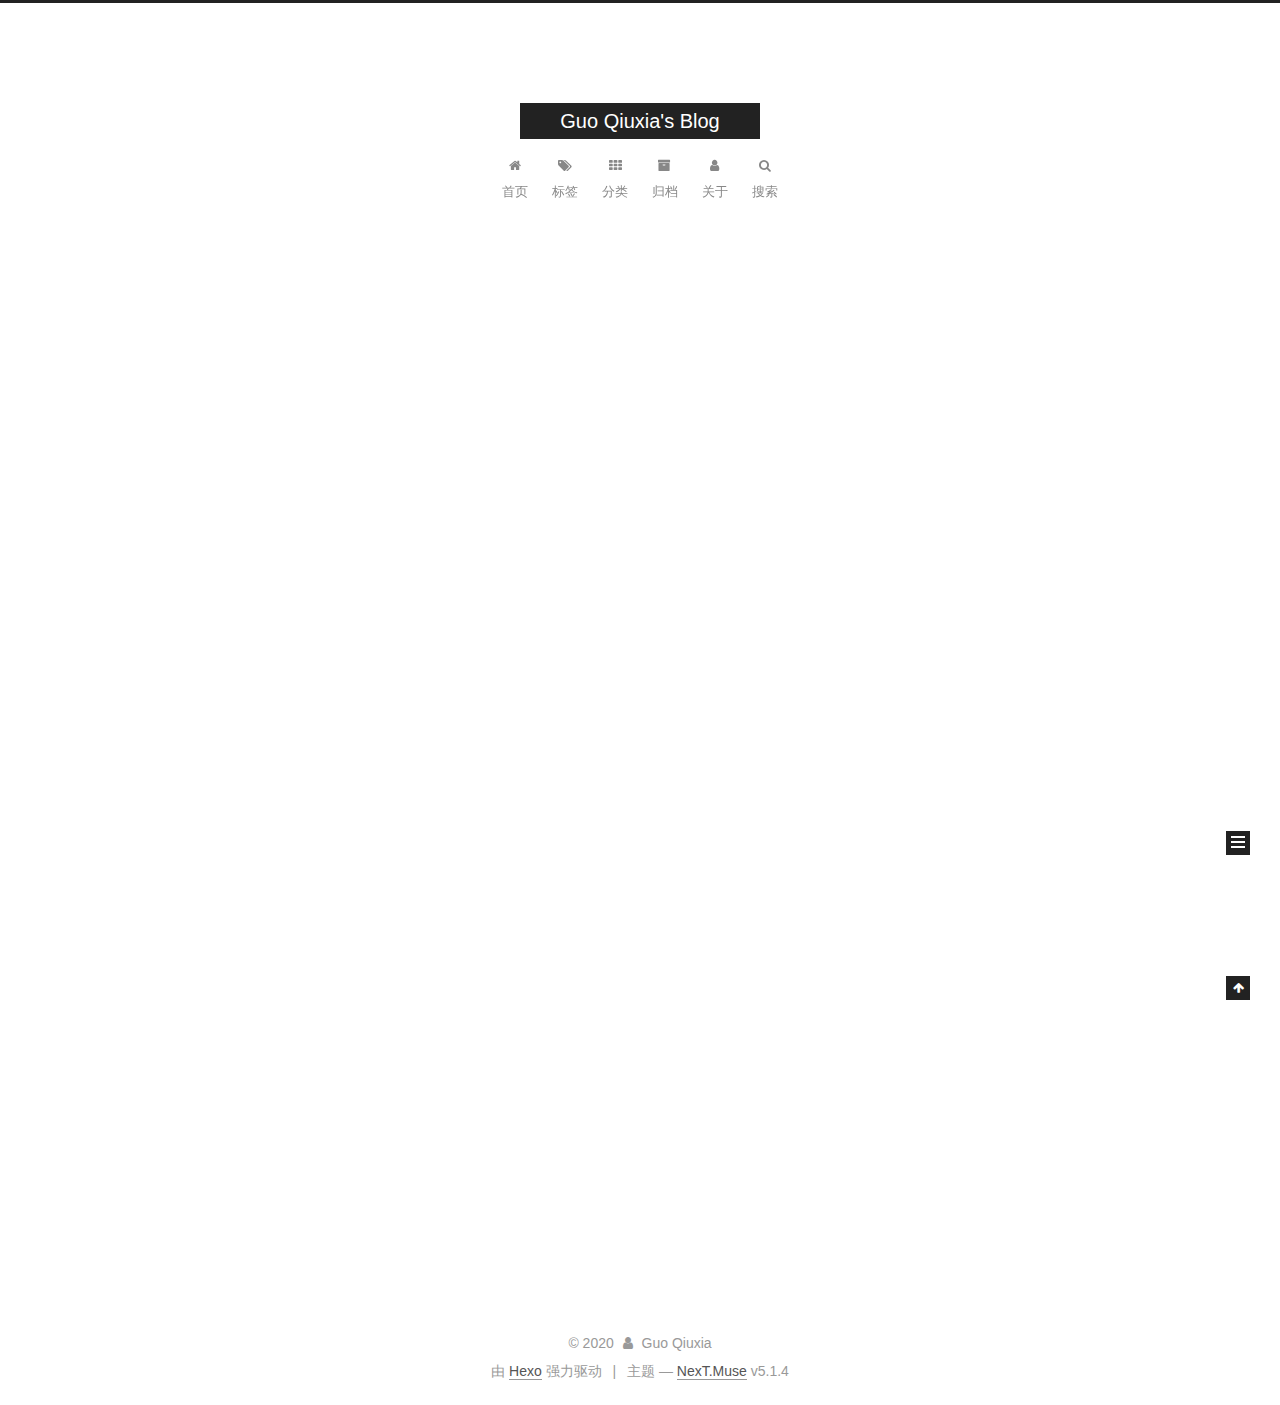
==== commit 93c14587: "Site updated: 2020-05-16 21:24:21" ====
--- a/index.html
+++ b/index.html
@@ -5,7 +5,7 @@
   
 
 
-<html class="theme-next muse use-motion" lang="en">
+<html class="theme-next muse use-motion" lang="zh-Hans">
 <head>
   <meta charset="UTF-8"/>
 <meta http-equiv="X-UA-Compatible" content="IE=edge" />
@@ -79,12 +79,13 @@
 
 
 
+<meta name="description" content="不慌不忙，心之所向">
 <meta property="og:type" content="website">
-<meta property="og:title" content="Hexo">
+<meta property="og:title" content="Guo Qiuxia&#39;s Blog">
 <meta property="og:url" content="http://yoursite.com/index.html">
-<meta property="og:site_name" content="Hexo">
-<meta property="og:locale" content="en_US">
-<meta property="article:author" content="John Doe">
+<meta property="og:site_name" content="Guo Qiuxia&#39;s Blog">
+<meta property="og:description" content="不慌不忙，心之所向">
+<meta property="article:author" content="Guo Qiuxia">
 <meta name="twitter:card" content="summary">
 
 
@@ -101,7 +102,7 @@
     motion: {"enable":true,"async":false,"transition":{"post_block":"fadeIn","post_header":"slideDownIn","post_body":"slideDownIn","coll_header":"slideLeftIn","sidebar":"slideUpIn"}},
     duoshuo: {
       userId: '0',
-      author: 'Author'
+      author: '博主'
     },
     algolia: {
       applicationID: '',
@@ -121,19 +122,29 @@
 
 
 
-  <title>Hexo</title>
-  
-
-
-
-
+  <title>Guo Qiuxia's Blog</title>
+  
+
+
+
+
+
+  <script type="text/javascript">
+    var _hmt = _hmt || [];
+    (function() {
+      var hm = document.createElement("script");
+      hm.src = "https://hm.baidu.com/hm.js?090d7f3d0dda5d055752170bb4633a5b";
+      var s = document.getElementsByTagName("script")[0];
+      s.parentNode.insertBefore(hm, s);
+    })();
+  </script>
 
 
 
 
 <meta name="generator" content="Hexo 4.2.1"></head>
 
-<body itemscope itemtype="http://schema.org/WebPage" lang="en">
+<body itemscope itemtype="http://schema.org/WebPage" lang="zh-Hans">
 
   
   
@@ -152,7 +163,7 @@
     <div class="custom-logo-site-title">
       <a href="/"  class="brand" rel="start">
         <span class="logo-line-before"><i></i></span>
-        <span class="site-title">Hexo</span>
+        <span class="site-title">Guo Qiuxia's Blog</span>
         <span class="logo-line-after"><i></i></span>
       </a>
     </div>
@@ -182,25 +193,93 @@
             
               <i class="menu-item-icon fa fa-fw fa-home"></i> <br />
             
-            Home
+            首页
           </a>
         </li>
       
         
+        <li class="menu-item menu-item-tags">
+          <a href="/tags/%20" rel="section">
+            
+              <i class="menu-item-icon fa fa-fw fa-tags"></i> <br />
+            
+            标签
+          </a>
+        </li>
+      
+        
+        <li class="menu-item menu-item-categories">
+          <a href="/categories/%20" rel="section">
+            
+              <i class="menu-item-icon fa fa-fw fa-th"></i> <br />
+            
+            分类
+          </a>
+        </li>
+      
+        
         <li class="menu-item menu-item-archives">
           <a href="/archives/%20" rel="section">
             
               <i class="menu-item-icon fa fa-fw fa-archive"></i> <br />
             
-            Archives
+            归档
           </a>
         </li>
       
-
+        
+        <li class="menu-item menu-item-about">
+          <a href="/about/%20" rel="section">
+            
+              <i class="menu-item-icon fa fa-fw fa-user"></i> <br />
+            
+            关于
+          </a>
+        </li>
+      
+
+      
+        <li class="menu-item menu-item-search">
+          
+            <a href="javascript:;" class="popup-trigger">
+          
+            
+              <i class="menu-item-icon fa fa-search fa-fw"></i> <br />
+            
+            搜索
+          </a>
+        </li>
       
     </ul>
   
 
+  
+    <div class="site-search">
+      
+  
+  <div class="algolia-popup popup search-popup">
+    <div class="algolia-search">
+      <div class="algolia-search-input-icon">
+        <i class="fa fa-search"></i>
+      </div>
+      <div class="algolia-search-input" id="algolia-search-input"></div>
+    </div>
+
+    <div class="algolia-results">
+      <div id="algolia-stats"></div>
+      <div id="algolia-hits"></div>
+      <div id="algolia-pagination" class="algolia-pagination"></div>
+    </div>
+
+    <span class="popup-btn-close">
+      <i class="fa fa-times-circle"></i>
+    </span>
+  </div>
+
+
+
+
+    </div>
   
 </nav>
 
@@ -232,13 +311,13 @@
     <link itemprop="mainEntityOfPage" href="http://yoursite.com/2020/05/16/hello-world/">
 
     <span hidden itemprop="author" itemscope itemtype="http://schema.org/Person">
-      <meta itemprop="name" content="John Doe">
+      <meta itemprop="name" content="Guo Qiuxia">
       <meta itemprop="description" content="">
-      <meta itemprop="image" content="/images/avatar.gif">
+      <meta itemprop="image" content="/uploads/avatar.png">
     </span>
 
     <span hidden itemprop="publisher" itemscope itemtype="http://schema.org/Organization">
-      <meta itemprop="name" content="Hexo">
+      <meta itemprop="name" content="Guo Qiuxia's Blog">
     </span>
 
     
@@ -258,9 +337,9 @@
                 <i class="fa fa-calendar-o"></i>
               </span>
               
-                <span class="post-meta-item-text">Posted on</span>
+                <span class="post-meta-item-text">发表于</span>
               
-              <time title="Post created" itemprop="dateCreated datePublished" datetime="2020-05-16T10:02:48+08:00">
+              <time title="创建于" itemprop="dateCreated datePublished" datetime="2020-05-16T10:02:48+08:00">
                 2020-05-16
               </time>
             
@@ -277,6 +356,17 @@
           
 
           
+          
+             <span id="/2020/05/16/hello-world/" class="leancloud_visitors" data-flag-title="Hello World">
+               <span class="post-meta-divider">|</span>
+               <span class="post-meta-item-icon">
+                 <i class="fa fa-eye"></i>
+               </span>
+               
+                 <span class="post-meta-item-text">阅读次数&#58;</span>
+               
+                 <span class="leancloud-visitors-count"></span>
+             </span>
           
 
           
@@ -383,8 +473,12 @@
         <div class="site-overview">
           <div class="site-author motion-element" itemprop="author" itemscope itemtype="http://schema.org/Person">
             
-              <p class="site-author-name" itemprop="name">John Doe</p>
-              <p class="site-description motion-element" itemprop="description"></p>
+              <img class="site-author-image" itemprop="image"
+                src="/uploads/avatar.png"
+                alt="Guo Qiuxia" />
+            
+              <p class="site-author-name" itemprop="name">Guo Qiuxia</p>
+              <p class="site-description motion-element" itemprop="description">不慌不忙，心之所向</p>
           </div>
 
           <nav class="site-state motion-element">
@@ -395,7 +489,7 @@
                 <a href="/archives/%20%7C%7C%20archive">
               
                   <span class="site-state-item-count">1</span>
-                  <span class="site-state-item-name">posts</span>
+                  <span class="site-state-item-name">日志</span>
                 </a>
               </div>
             
@@ -439,13 +533,13 @@
   <span class="with-love">
     <i class="fa fa-user"></i>
   </span>
-  <span class="author" itemprop="copyrightHolder">John Doe</span>
+  <span class="author" itemprop="copyrightHolder">Guo Qiuxia</span>
 
   
 </div>
 
 
-  <div class="powered-by">Powered by <a class="theme-link" target="_blank" href="https://hexo.io">Hexo</a></div>
+  <div class="powered-by">由 <a class="theme-link" target="_blank" href="https://hexo.io">Hexo</a> 强力驱动</div>
 
 
 
@@ -453,7 +547,7 @@
 
 
 
-  <div class="theme-info">Theme &mdash; <a class="theme-link" target="_blank" href="https://github.com/iissnan/hexo-theme-next">NexT.Muse</a> v5.1.4</div>
+  <div class="theme-info">主题 &mdash; <a class="theme-link" target="_blank" href="https://github.com/iissnan/hexo-theme-next">NexT.Muse</a> v5.1.4</div>
 
 
 
@@ -600,8 +694,128 @@
 
 
 
-
-  
+  
+  
+  
+  <link rel="stylesheet" href="/lib/algolia-instant-search/instantsearch.min.css">
+
+  
+  
+  <script src="/lib/algolia-instant-search/instantsearch.min.js"></script>
+  
+
+  <script src="/js/src/algolia-search.js?v=5.1.4"></script>
+
+
+
+  
+
+  
+  <script src="https://cdn1.lncld.net/static/js/av-core-mini-0.6.4.js"></script>
+  <script>AV.initialize("ULempKhdjIh6H8TuwjwR4x6S-gzGzoHsz", "dRBRre4UsWlTgrFnlnNVOf4w");</script>
+  <script>
+    function showTime(Counter) {
+      var query = new AV.Query(Counter);
+      var entries = [];
+      var $visitors = $(".leancloud_visitors");
+
+      $visitors.each(function () {
+        entries.push( $(this).attr("id").trim() );
+      });
+
+      query.containedIn('url', entries);
+      query.find()
+        .done(function (results) {
+          var COUNT_CONTAINER_REF = '.leancloud-visitors-count';
+
+          if (results.length === 0) {
+            $visitors.find(COUNT_CONTAINER_REF).text(0);
+            return;
+          }
+
+          for (var i = 0; i < results.length; i++) {
+            var item = results[i];
+            var url = item.get('url');
+            var time = item.get('time');
+            var element = document.getElementById(url);
+
+            $(element).find(COUNT_CONTAINER_REF).text(time);
+          }
+          for(var i = 0; i < entries.length; i++) {
+            var url = entries[i];
+            var element = document.getElementById(url);
+            var countSpan = $(element).find(COUNT_CONTAINER_REF);
+            if( countSpan.text() == '') {
+              countSpan.text(0);
+            }
+          }
+        })
+        .fail(function (object, error) {
+          console.log("Error: " + error.code + " " + error.message);
+        });
+    }
+
+    function addCount(Counter) {
+      var $visitors = $(".leancloud_visitors");
+      var url = $visitors.attr('id').trim();
+      var title = $visitors.attr('data-flag-title').trim();
+      var query = new AV.Query(Counter);
+
+      query.equalTo("url", url);
+      query.find({
+        success: function(results) {
+          if (results.length > 0) {
+            var counter = results[0];
+            counter.fetchWhenSave(true);
+            counter.increment("time");
+            counter.save(null, {
+              success: function(counter) {
+                var $element = $(document.getElementById(url));
+                $element.find('.leancloud-visitors-count').text(counter.get('time'));
+              },
+              error: function(counter, error) {
+                console.log('Failed to save Visitor num, with error message: ' + error.message);
+              }
+            });
+          } else {
+            var newcounter = new Counter();
+            /* Set ACL */
+            var acl = new AV.ACL();
+            acl.setPublicReadAccess(true);
+            acl.setPublicWriteAccess(true);
+            newcounter.setACL(acl);
+            /* End Set ACL */
+            newcounter.set("title", title);
+            newcounter.set("url", url);
+            newcounter.set("time", 1);
+            newcounter.save(null, {
+              success: function(newcounter) {
+                var $element = $(document.getElementById(url));
+                $element.find('.leancloud-visitors-count').text(newcounter.get('time'));
+              },
+              error: function(newcounter, error) {
+                console.log('Failed to create');
+              }
+            });
+          }
+        },
+        error: function(error) {
+          console.log('Error:' + error.code + " " + error.message);
+        }
+      });
+    }
+
+    $(function() {
+      var Counter = AV.Object.extend("Counter");
+      if ($('.leancloud_visitors').length == 1) {
+        addCount(Counter);
+      } else if ($('.post-title-link').length > 1) {
+        showTime(Counter);
+      }
+    });
+  </script>
+
+
 
   
 
--- a/css/main.css
+++ b/css/main.css
@@ -1023,7 +1023,8 @@
 .pagination .next {
   margin-right: 0;
 }
-.pagination .page-number.current {
+.pagination .page-number.current,
+.algolia-pagination .current .page-number {
   color: #fff;
   background: #ccc;
   border-top-color: #ccc;
@@ -1822,7 +1823,7 @@
   width: 4px;
   height: 4px;
   border-radius: 50%;
-  background: #ec1d1d;
+  background: #71ffde;
 }
 .links-of-blogroll {
   font-size: 13px;
@@ -2362,6 +2363,140 @@
   content: "|";
   padding-left: 10px;
 }
+.algolia-pop-overlay {
+  position: fixed;
+  width: 100%;
+  height: 100%;
+  top: 0;
+  left: 0;
+  z-index: 2080;
+  background-color: rgba(0,0,0,0.3);
+}
+.algolia-popup {
+  overflow: hidden;
+  padding: 0;
+  display: none;
+  position: fixed;
+  top: 10%;
+  left: 50%;
+  width: 700px;
+  height: 80%;
+  margin-left: -350px;
+  background: #fff;
+  color: #333;
+  z-index: 9999;
+  border-radius: 5px;
+}
+@media (max-width: 767px) {
+  .algolia-popup {
+    padding: 0;
+    top: 0;
+    left: 0;
+    margin: 0;
+    width: 100%;
+    height: 100%;
+    border-radius: 0;
+  }
+}
+.algolia-popup .popup-btn-close {
+  position: absolute;
+  right: 14px;
+  color: #4ebd79;
+  font-size: 14px;
+  font-weight: bold;
+  text-transform: uppercase;
+  cursor: pointer;
+  padding-left: 15px;
+  border-left: 1px solid #eee;
+  top: 10px;
+}
+.algolia-popup .popup-btn-close .fa {
+  color: #999;
+  font-size: 18px;
+}
+.algolia-popup .popup-btn-close:hover .fa {
+  color: #222;
+}
+.algolia-search {
+  padding: 10px 15px 5px;
+  max-height: 50px;
+  border-bottom: 1px solid #ccc;
+  background: #f5f5f5;
+  border-top-left-radius: 5px;
+  border-top-right-radius: 5px;
+}
+.algolia-search-input-icon {
+  display: inline-block;
+  width: 20px;
+}
+.algolia-search-input-icon .fa {
+  font-size: 18px;
+}
+.algolia-search-input {
+  display: inline-block;
+  width: calc(90% - 20px);
+}
+.algolia-search-input input {
+  padding: 5px 0;
+  width: 100%;
+  outline: none;
+  border: none;
+  background: transparent;
+}
+.algolia-powered {
+  float: right;
+}
+.algolia-powered img {
+  display: inline-block;
+  height: 18px;
+  vertical-align: middle;
+}
+.algolia-results {
+  position: relative;
+  overflow: auto;
+  padding: 10px 30px;
+  height: calc(100% - 50px);
+}
+.algolia-results hr {
+  margin: 10px 0;
+}
+.algolia-results .highlight {
+  font-style: normal;
+  margin: 0;
+  padding: 0 2px;
+  font-size: inherit;
+  color: #f00;
+}
+.algolia-hits {
+  margin-top: 20px;
+}
+.algolia-hit-item {
+  margin: 15px 0;
+}
+.algolia-hit-item-link {
+  display: block;
+  border-bottom: 1px dashed #ccc;
+  transition-duration: 0.2s;
+  transition-timing-function: ease-in-out;
+  transition-delay: 0s;
+}
+.algolia-pagination .pagination {
+  margin-top: 40px;
+  border-top: none;
+  padding: 0;
+}
+.algolia-pagination .pagination-item {
+  display: inline-block;
+}
+.algolia-pagination .page-number {
+  border-top: none;
+}
+.algolia-pagination .page-number:hover {
+  border-bottom: 1px solid #222;
+}
+.algolia-pagination .disabled-item {
+  visibility: hidden;
+}
 .page-archive .archive-page-counter {
   position: relative;
   top: 3px;
--- a/lib/algolia-instant-search/instantsearch.min.css
+++ b/lib/algolia-instant-search/instantsearch.min.css
@@ -0,0 +1 @@
+/*! instantsearch.js 1.5.0 | © Algolia Inc. and other contributors; Licensed MIT | github.com/algolia/instantsearch.js */.ais-search-box--powered-by{font-size:.8em;text-align:right;margin-top:2px}.ais-search-box--powered-by-link{display:inline-block;width:45px;height:16px;text-indent:101%;overflow:hidden;white-space:nowrap;background-image:url([data-uri]);background-repeat:no-repeat;background-size:contain;vertical-align:middle}.ais-pagination--item{display:inline-block;padding:3px}.ais-range-slider--value,.ais-range-slider--value-sub{font-size:.8em;padding-top:15px}.ais-pagination--item__disabled{visibility:hidden}.ais-hierarchical-menu--list__lvl1,.ais-hierarchical-menu--list__lvl2{margin-left:10px}.ais-range-slider--target{position:relative;direction:ltr;background:#F3F4F7;height:6px;margin-top:2em;margin-bottom:2em}.ais-range-slider--base{height:100%;position:relative;z-index:1;border-top:1px solid #DDD;border-bottom:1px solid #DDD;border-left:2px solid #DDD;border-right:2px solid #DDD}.ais-range-slider--origin{position:absolute;right:0;top:0;left:0;bottom:0}.ais-range-slider--connect{background:#46AEDA}.ais-range-slider--background{background:#F3F4F7}.ais-range-slider--handle{width:20px;height:20px;position:relative;z-index:1;background:#FFF;border:1px solid #46AEDA;border-radius:50%;cursor:pointer}.ais-range-slider--handle-lower{left:-10px;bottom:7px}.ais-range-slider--handle-upper{right:10px;bottom:7px}.ais-range-slider--tooltip{position:absolute;background:#FFF;top:-22px;font-size:.8em}.ais-range-slider--pips{box-sizing:border-box;position:absolute;height:3em;top:100%;left:0;width:100%}.ais-range-slider--value{width:40px;position:absolute;text-align:center;margin-left:-20px}.ais-range-slider--marker{position:absolute;background:#DDD;margin-left:-1px;width:1px;height:5px}.ais-range-slider--marker-sub{background:#DDD;width:2px;margin-left:-2px;height:13px}.ais-range-slider--marker-large{background:#DDD;width:2px;margin-left:-2px;height:12px}.ais-star-rating--star,.ais-star-rating--star__empty{display:inline-block;width:1em;height:1em}.ais-range-slider--marker-large:first-child{margin-left:0}.ais-star-rating--item{vertical-align:middle}.ais-star-rating--item__active{font-weight:700}.ais-star-rating--star:before{content:'\2605';color:#FBAE00}.ais-star-rating--star__empty:before{content:'\2606';color:#FBAE00}.ais-star-rating--link__disabled .ais-star-rating--star:before,.ais-star-rating--link__disabled .ais-star-rating--star__empty:before{color:#C9C9C9}.ais-root__collapsible .ais-header{cursor:pointer}.ais-root__collapsed .ais-body,.ais-root__collapsed .ais-footer{display:none}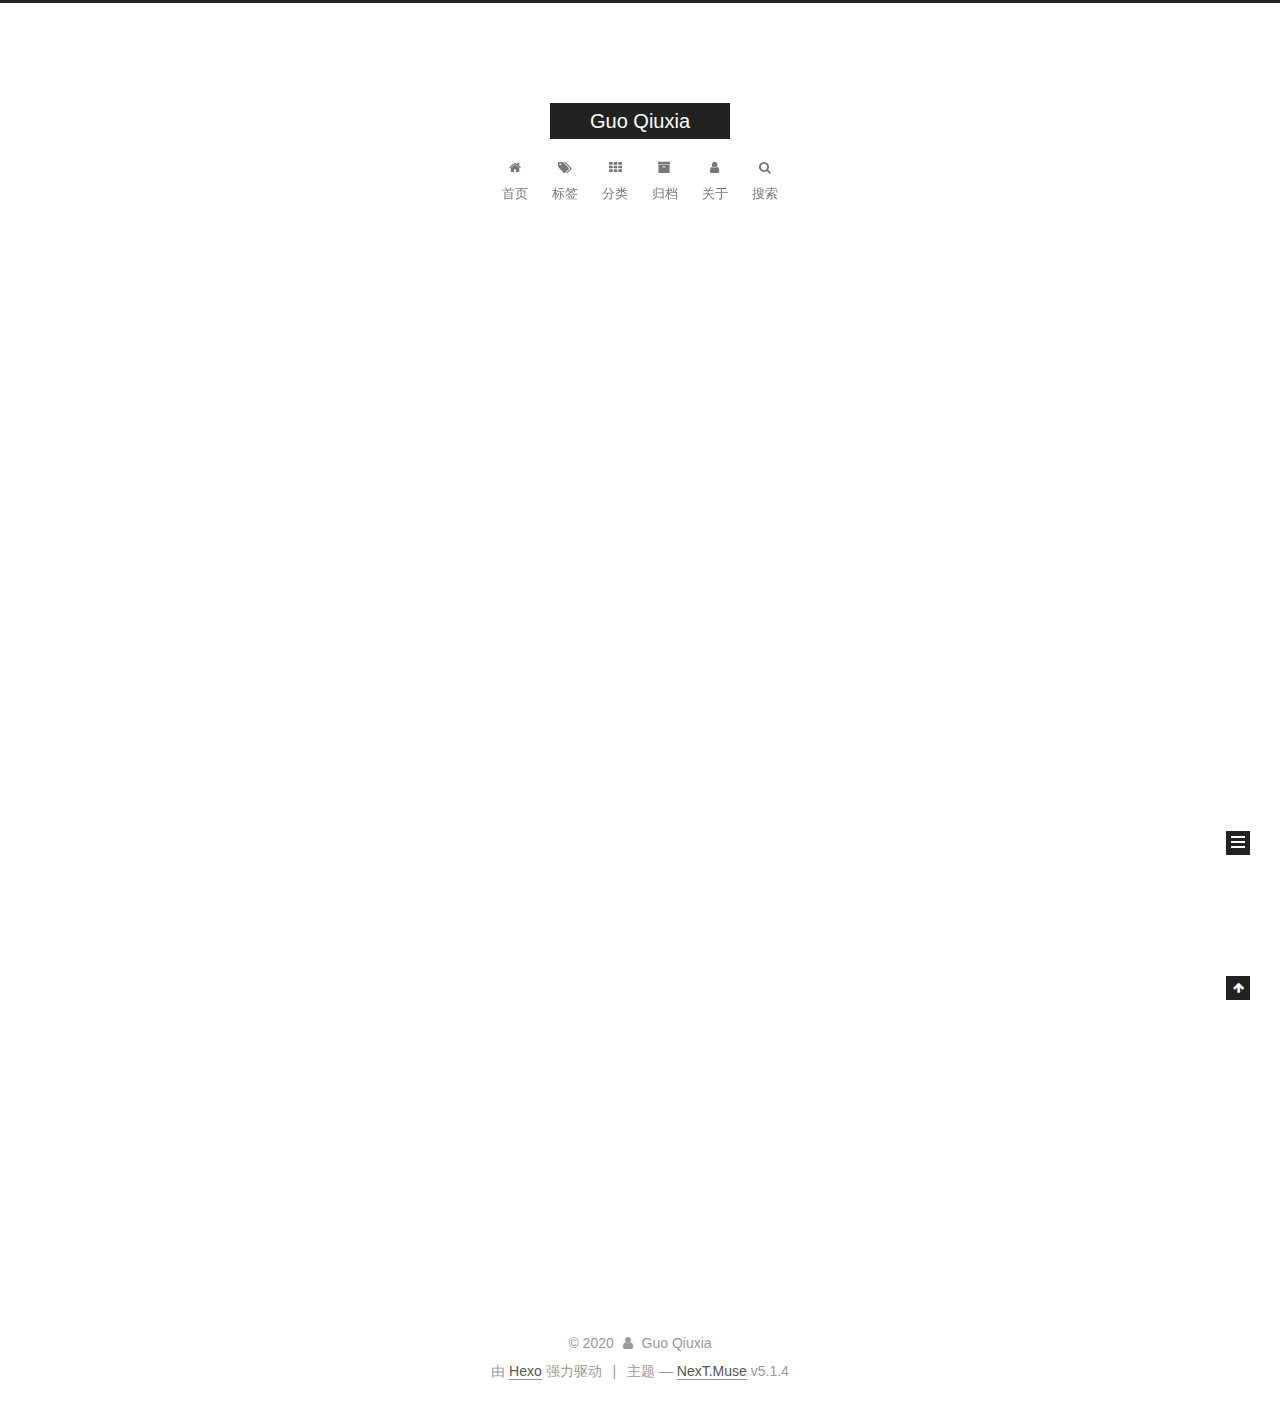
==== commit 8a3b984c: "Site updated: 2020-05-17 10:45:18" ====
--- a/index.html
+++ b/index.html
@@ -81,9 +81,9 @@
 
 <meta name="description" content="不慌不忙，心之所向">
 <meta property="og:type" content="website">
-<meta property="og:title" content="Guo Qiuxia&#39;s Blog">
+<meta property="og:title" content="Guo Qiuxia">
 <meta property="og:url" content="http://yoursite.com/index.html">
-<meta property="og:site_name" content="Guo Qiuxia&#39;s Blog">
+<meta property="og:site_name" content="Guo Qiuxia">
 <meta property="og:description" content="不慌不忙，心之所向">
 <meta property="article:author" content="Guo Qiuxia">
 <meta name="twitter:card" content="summary">
@@ -105,11 +105,11 @@
       author: '博主'
     },
     algolia: {
-      applicationID: '',
-      apiKey: '',
-      indexName: '',
+      applicationID: '25M4LZJPDI',
+      apiKey: '6b208d514077f08e5df9761d12c03880',
+      indexName: 'blog',
       hits: {"per_page":10},
-      labels: {"input_placeholder":"Search for Posts","hits_empty":"We didn't find any results for the search: ${query}","hits_stats":"${hits} results found in ${time} ms"}
+      labels: {"input_placeholder":"输入关键字","hits_empty":"没有找到与 ${query} 有关的内容","hits_stats":"${hits} 条相关记录， 共耗时 ${time} ms"}
     }
   };
 </script>
@@ -122,7 +122,7 @@
 
 
 
-  <title>Guo Qiuxia's Blog</title>
+  <title>Guo Qiuxia</title>
   
 
 
@@ -163,7 +163,7 @@
     <div class="custom-logo-site-title">
       <a href="/"  class="brand" rel="start">
         <span class="logo-line-before"><i></i></span>
-        <span class="site-title">Guo Qiuxia's Blog</span>
+        <span class="site-title">Guo Qiuxia</span>
         <span class="logo-line-after"><i></i></span>
       </a>
     </div>
@@ -317,7 +317,7 @@
     </span>
 
     <span hidden itemprop="publisher" itemscope itemtype="http://schema.org/Organization">
-      <meta itemprop="name" content="Guo Qiuxia's Blog">
+      <meta itemprop="name" content="Guo Qiuxia">
     </span>
 
     
--- a/css/main.css
+++ b/css/main.css
@@ -1823,7 +1823,7 @@
   width: 4px;
   height: 4px;
   border-radius: 50%;
-  background: #71ffde;
+  background: #24c81b;
 }
 .links-of-blogroll {
   font-size: 13px;
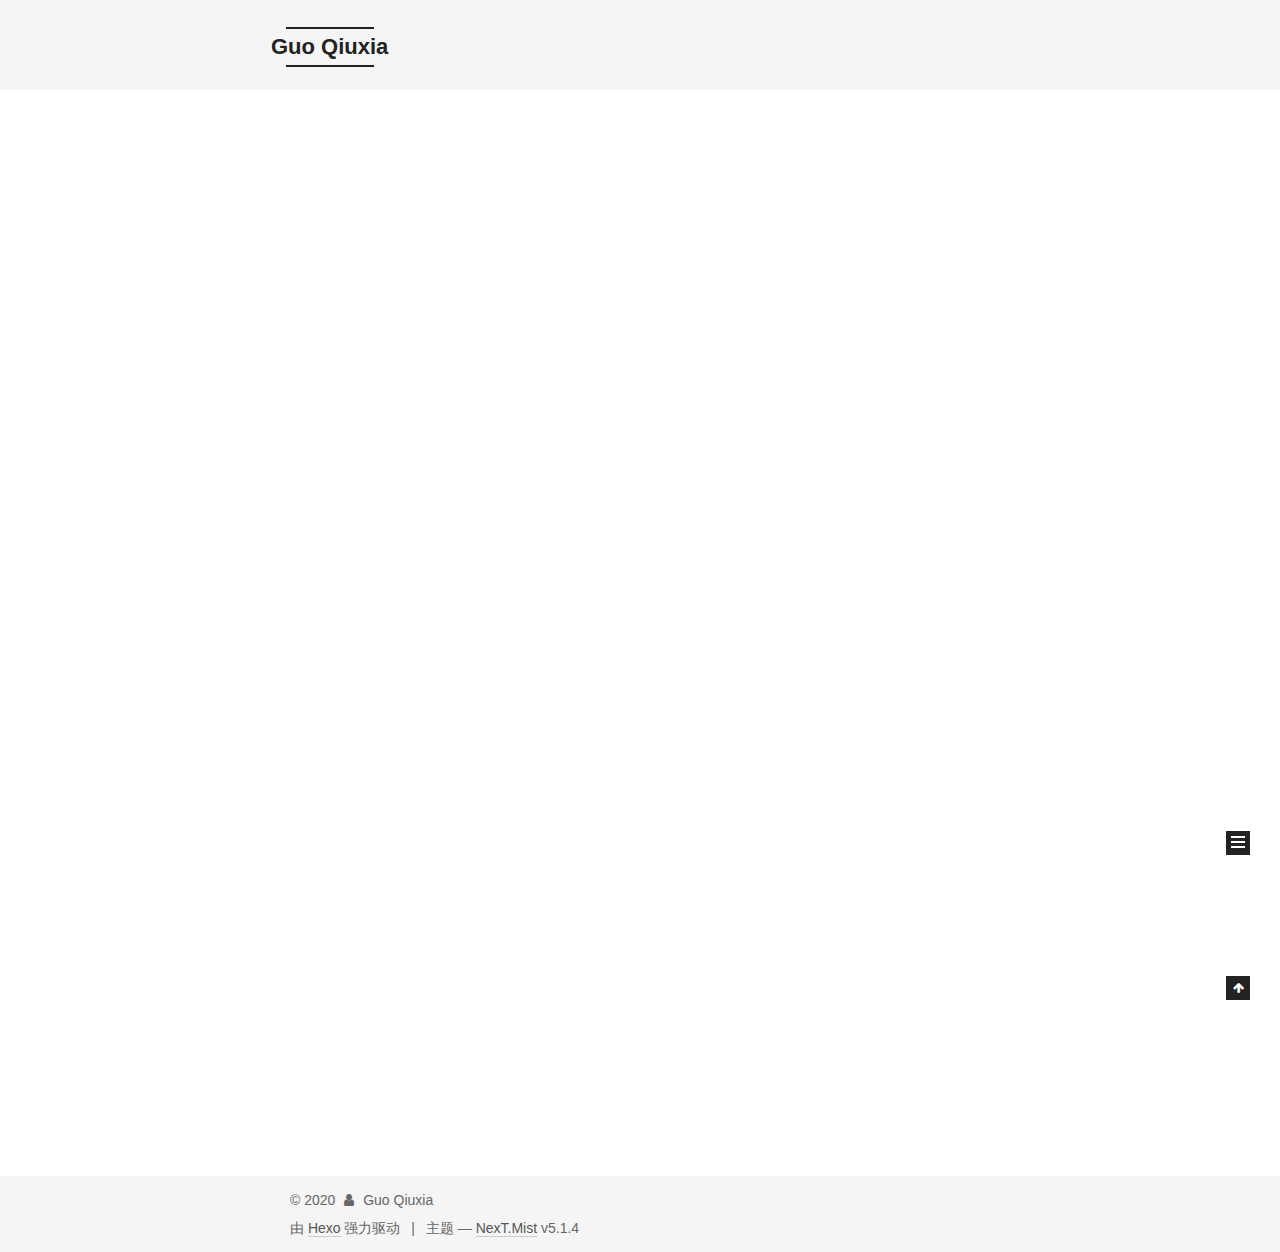
==== commit d7c00ca4: "Site updated: 2020-05-17 10:52:56" ====
--- a/index.html
+++ b/index.html
@@ -5,7 +5,7 @@
   
 
 
-<html class="theme-next muse use-motion" lang="zh-Hans">
+<html class="theme-next mist use-motion" lang="zh-Hans">
 <head>
   <meta charset="UTF-8"/>
 <meta http-equiv="X-UA-Compatible" content="IE=edge" />
@@ -82,7 +82,7 @@
 <meta name="description" content="不慌不忙，心之所向">
 <meta property="og:type" content="website">
 <meta property="og:title" content="Guo Qiuxia">
-<meta property="og:url" content="http://yoursite.com/index.html">
+<meta property="og:url" content="https://guoqiuxia.github.io/index.html">
 <meta property="og:site_name" content="Guo Qiuxia">
 <meta property="og:description" content="不慌不忙，心之所向">
 <meta property="article:author" content="Guo Qiuxia">
@@ -94,7 +94,7 @@
   var NexT = window.NexT || {};
   var CONFIG = {
     root: '/',
-    scheme: 'Muse',
+    scheme: 'Mist',
     version: '5.1.4',
     sidebar: {"position":"left","display":"post","offset":12,"b2t":false,"scrollpercent":false,"onmobile":false},
     fancybox: true,
@@ -116,7 +116,7 @@
 
 
 
-  <link rel="canonical" href="http://yoursite.com/"/>
+  <link rel="canonical" href="https://guoqiuxia.github.io/"/>
 
 
 
@@ -308,7 +308,7 @@
   
   
   <div class="post-block">
-    <link itemprop="mainEntityOfPage" href="http://yoursite.com/2020/05/16/hello-world/">
+    <link itemprop="mainEntityOfPage" href="https://guoqiuxia.github.io/hello-world/">
 
     <span hidden itemprop="author" itemscope itemtype="http://schema.org/Person">
       <meta itemprop="name" content="Guo Qiuxia">
@@ -327,7 +327,7 @@
         
           <h1 class="post-title" itemprop="name headline">
                 
-                <a class="post-title-link" href="/2020/05/16/hello-world/" itemprop="url">Hello World</a></h1>
+                <a class="post-title-link" href="/hello-world/" itemprop="url">Hello World</a></h1>
         
 
         <div class="post-meta">
@@ -357,7 +357,7 @@
 
           
           
-             <span id="/2020/05/16/hello-world/" class="leancloud_visitors" data-flag-title="Hello World">
+             <span id="/hello-world/" class="leancloud_visitors" data-flag-title="Hello World">
                <span class="post-meta-divider">|</span>
                <span class="post-meta-item-icon">
                  <i class="fa fa-eye"></i>
@@ -547,7 +547,7 @@
 
 
 
-  <div class="theme-info">主题 &mdash; <a class="theme-link" target="_blank" href="https://github.com/iissnan/hexo-theme-next">NexT.Muse</a> v5.1.4</div>
+  <div class="theme-info">主题 &mdash; <a class="theme-link" target="_blank" href="https://github.com/iissnan/hexo-theme-next">NexT.Mist</a> v5.1.4</div>
 
 
 
--- a/css/main.css
+++ b/css/main.css
@@ -226,51 +226,51 @@
   margin: 20px 0 15px;
 }
 h1 {
+  font-size: 24px;
+}
+@media (max-width: 767px) {
+  h1 {
+    font-size: 20px;
+  }
+}
+h2 {
   font-size: 22px;
 }
 @media (max-width: 767px) {
-  h1 {
+  h2 {
     font-size: 18px;
   }
 }
-h2 {
+h3 {
   font-size: 20px;
 }
 @media (max-width: 767px) {
-  h2 {
+  h3 {
     font-size: 16px;
   }
 }
-h3 {
+h4 {
   font-size: 18px;
 }
 @media (max-width: 767px) {
-  h3 {
+  h4 {
     font-size: 14px;
   }
 }
-h4 {
+h5 {
   font-size: 16px;
 }
 @media (max-width: 767px) {
-  h4 {
+  h5 {
     font-size: 12px;
   }
 }
-h5 {
+h6 {
   font-size: 14px;
 }
 @media (max-width: 767px) {
-  h5 {
+  h6 {
     font-size: 10px;
-  }
-}
-h6 {
-  font-size: 12px;
-}
-@media (max-width: 767px) {
-  h6 {
-    font-size: 8px;
   }
 }
 p {
@@ -940,8 +940,8 @@
   display: inline-block;
   padding: 0 20px;
   font-size: 14px;
-  color: #fff;
-  background: #222;
+  color: #555;
+  background: transparent;
   border: 2px solid #222;
   text-decoration: none;
   border-radius: 0;
@@ -1102,7 +1102,7 @@
 }
 .site-meta {
   margin: 0;
-  text-align: center;
+  text-align: left;
 }
 @media (max-width: 767px) {
   .site-meta {
@@ -1113,12 +1113,12 @@
   position: relative;
   display: inline-block;
   padding: 0 40px;
-  color: #fff;
+  color: #222;
   background: #222;
   border-bottom: none;
 }
 .brand:hover {
-  color: #fff;
+  color: #222;
 }
 .logo {
   display: inline-block;
@@ -1349,7 +1349,7 @@
 .posts-collapse {
   position: relative;
   z-index: 1010;
-  margin-left: 55px;
+  margin-left: 0;
 }
 .posts-collapse::after {
   content: " ";
@@ -1823,7 +1823,7 @@
   width: 4px;
   height: 4px;
   border-radius: 50%;
-  background: #24c81b;
+  background: #ffd4f7;
 }
 .links-of-blogroll {
   font-size: 13px;
@@ -2720,78 +2720,322 @@
 .page-post-detail .comments {
   overflow: hidden;
 }
-@media (max-width: 767px) {
-  .header-inner,
-  .container .main-inner,
+h1,
+h2,
+h3,
+h4,
+h5,
+h6 {
+  margin: 20px 0 10px;
+}
+p {
+  margin: 0 0 25px 0;
+}
+a {
+  border-bottom-color: #ccc;
+}
+hr {
+  margin: 20px 0;
+  height: 2px;
+}
+.main-inner {
+  margin-top: 80px;
+}
+.header {
+  background: #f5f5f5;
+}
+.header-inner {
+  padding: 25px 0 20px;
+}
+.header-inner:before,
+.header-inner:after {
+  content: " ";
+  display: table;
+}
+.header-inner:after {
+  clear: both;
+}
+@media (max-width: 767px) {
+  .header-inner {
+    width: auto;
+    margin-bottom: 50px;
+    padding: 10px;
+  }
+}
+.site-meta {
+  float: left;
+  margin-left: -20px;
+  line-height: normal;
+}
+@media (max-width: 767px) {
+  .site-meta {
+    margin-left: 10px;
+  }
+}
+.site-meta .brand {
+  padding: 2px 1px;
+  background: none;
+}
+@media (max-width: 767px) {
+  .site-meta .brand {
+    display: block;
+  }
+}
+.site-meta .logo {
+  display: none;
+}
+.site-meta .site-title {
+  font-size: 22px;
+  font-weight: bolder;
+}
+@media (max-width: 767px) {
+  .site-meta .site-title {
+    line-height: 34px;
+  }
+}
+.logo-line-before,
+.logo-line-after {
+  display: block;
+  overflow: hidden;
+  margin: 0 auto;
+  width: 75%;
+}
+@media (max-width: 767px) {
+  .logo-line-before,
+  .logo-line-after {
+    display: none;
+  }
+}
+.logo-line-before i,
+.logo-line-after i {
+  position: relative;
+  display: block;
+  height: 2px;
+  background: #222;
+}
+@media (max-width: 767px) {
+  .logo-line-before i,
+  .logo-line-after i {
+    height: 3px;
+  }
+}
+.use-motion .logo-line-before i {
+  left: -100%;
+}
+.use-motion .logo-line-after i {
+  right: -100%;
+}
+.site-subtitle {
+  display: none;
+}
+.site-nav-toggle {
+  position: static;
+  float: right;
+}
+.menu {
+  float: right;
+  margin: 8px 0 0 0;
+}
+@media (max-width: 767px) {
+  .menu {
+    margin: 20px 0 0 0;
+    padding: 0;
+  }
+}
+.menu br {
+  display: none;
+}
+.menu .menu-item {
+  margin: 0;
+}
+@media (max-width: 767px) {
+  .menu .menu-item {
+    display: block;
+  }
+}
+.menu .menu-item a {
+  padding: 0 10px;
+  background: none;
+  border: none;
+  border-radius: 2px;
+  transition-property: background;
+}
+@media (max-width: 767px) {
+  .menu .menu-item a {
+    text-align: left;
+  }
+}
+.menu .menu-item a:hover {
+  background: #e1e1e1;
+}
+.menu a::before {
+  display: none;
+}
+@media (max-width: 767px) {
+  .menu a::before {
+    display: block;
+  }
+}
+@media (max-width: 767px) {
+  .menu {
+    float: none;
+  }
+}
+.site-search form {
+  display: none;
+}
+.posts-expand {
+  padding-top: 0;
+}
+.posts-expand .post-title,
+.posts-expand .post-meta {
+  text-align: left;
+}
+@media (max-width: 767px) {
+  .posts-expand .post-title,
+  .posts-expand .post-meta {
+    text-align: center;
+  }
+}
+.posts-expand .post-eof {
+  display: none;
+}
+.posts-expand .post {
+  margin-top: 120px;
+}
+.posts-expand .post:first-child {
+  margin-top: 0;
+}
+.posts-expand .post-meta {
+  margin-top: 5px;
+  margin-bottom: 20px;
+}
+.posts-expand .post-title {
+  position: relative;
+  font-size: 26px;
+  font-weight: 400;
+}
+@media (max-width: 767px) {
+  .posts-expand .post-title {
+    font-size: 22px;
+  }
+}
+@media (min-width: 1600px) {
+  .posts-expand .post-title {
+    font-size: 26px;
+  }
+}
+.posts-expand .post-title:hover:before {
+  background: #222;
+}
+@media (max-width: 767px) {
+  .posts-expand .post-body {
+    font-size: 12px;
+  }
+}
+.posts-expand .post-body img {
+  margin: 0;
+}
+.posts-expand .post-tags {
+  text-align: left;
+}
+.posts-expand .post-tags a {
+  padding: 1px 5px;
+  background: #f5f5f5;
+  border-bottom: none;
+}
+.posts-expand .post-tags a:hover {
+  background: #ccc;
+}
+.posts-expand .post-nav {
+  margin-top: 40px;
+}
+.post-button {
+  margin-top: 20px;
+  text-align: left;
+}
+.post-button a {
+  padding: 0;
+  font-size: 14px;
+  background: none;
+  border: none;
+  border-bottom: 2px solid #666;
+  transition-property: border;
+}
+@media (max-width: 767px) {
+  .post-button a {
+    font-size: 12px;
+  }
+}
+@media (min-width: 1600px) {
+  .post-button a {
+    font-size: 16px;
+  }
+}
+.post-button a:hover {
+  border-bottom-color: #222;
+}
+.links-of-blogroll-inline .links-of-blogroll-item {
+  display: inline-block;
+}
+.btn {
+  padding: 0 10px;
+  border-width: 2px;
+  border-radius: 0;
+}
+.headband {
+  display: none;
+}
+.site-search {
+  position: relative;
+  float: right;
+  margin-top: 5px;
+  padding-top: 3px;
+}
+@media (max-width: 767px) {
+  .site-search {
+    float: none;
+    padding: 0 10px;
+  }
+}
+@media (max-width: 767px) {
+  .container .main-inner {
+    width: auto;
+  }
+}
+.page-post-detail .post-title,
+.page-post-detail .post-meta {
+  text-align: center;
+}
+.page-post-detail .post-title:before {
+  display: none;
+}
+.page-post-detail .post-meta {
+  margin-bottom: 60px;
+}
+.pagination {
+  margin: 120px 0 0;
+  text-align: left;
+}
+@media (max-width: 767px) {
+  .pagination {
+    margin: 80px 10px 0;
+    text-align: center;
+  }
+}
+.footer {
+  margin-top: 80px;
+  padding: 10px 0;
+  background: #f5f5f5;
+  color: #666;
+}
+.footer-inner {
+  margin: 0 auto;
+  text-align: left;
+}
+@media (max-width: 767px) {
   .footer-inner {
     width: auto;
-  }
-}
-embed {
-  display: block;
-  margin: 0px auto 25px auto;
-}
-.custom-logo .site-meta-headline {
-  text-align: center;
-}
-.custom-logo .brand {
-  background: none;
-}
-.custom-logo .site-title {
-  margin: 10px auto 0;
-  font-size: 24px;
-  color: #222;
-}
-.custom-logo .site-title a {
-  border: none;
-}
-.custom-logo-image {
-  margin: 0 auto;
-  padding: 5px;
-  max-width: 150px;
-  background: #fff;
-}
-@media (max-width: 767px) {
-  .site-nav {
-    position: absolute;
-    left: 0;
-    top: 52px;
-    margin: 0;
-    width: 100%;
-    padding: 0;
-    background: #fff;
-    border-bottom: 1px solid #ddd;
-    z-index: 1050;
-  }
-}
-@media (max-width: 767px) {
-  .menu {
-    text-align: left;
-  }
-}
-@media (max-width: 767px) {
-  .menu .menu-item {
-    display: block;
-    margin: 0 10px;
-    vertical-align: top;
-  }
-}
-@media (max-width: 767px) {
-  .menu .menu-item br {
-    display: none;
-  }
-}
-@media (max-width: 767px) {
-  .menu .menu-item a {
-    padding: 5px 10px;
-  }
-}
-.menu .menu-item .fa {
-  margin-right: 0;
-}
-.site-search form {
-  display: none;
-}
-.links-of-blogroll-inline .links-of-blogroll-item {
-  display: inline-block;
-}
+    text-align: center;
+  }
+}
